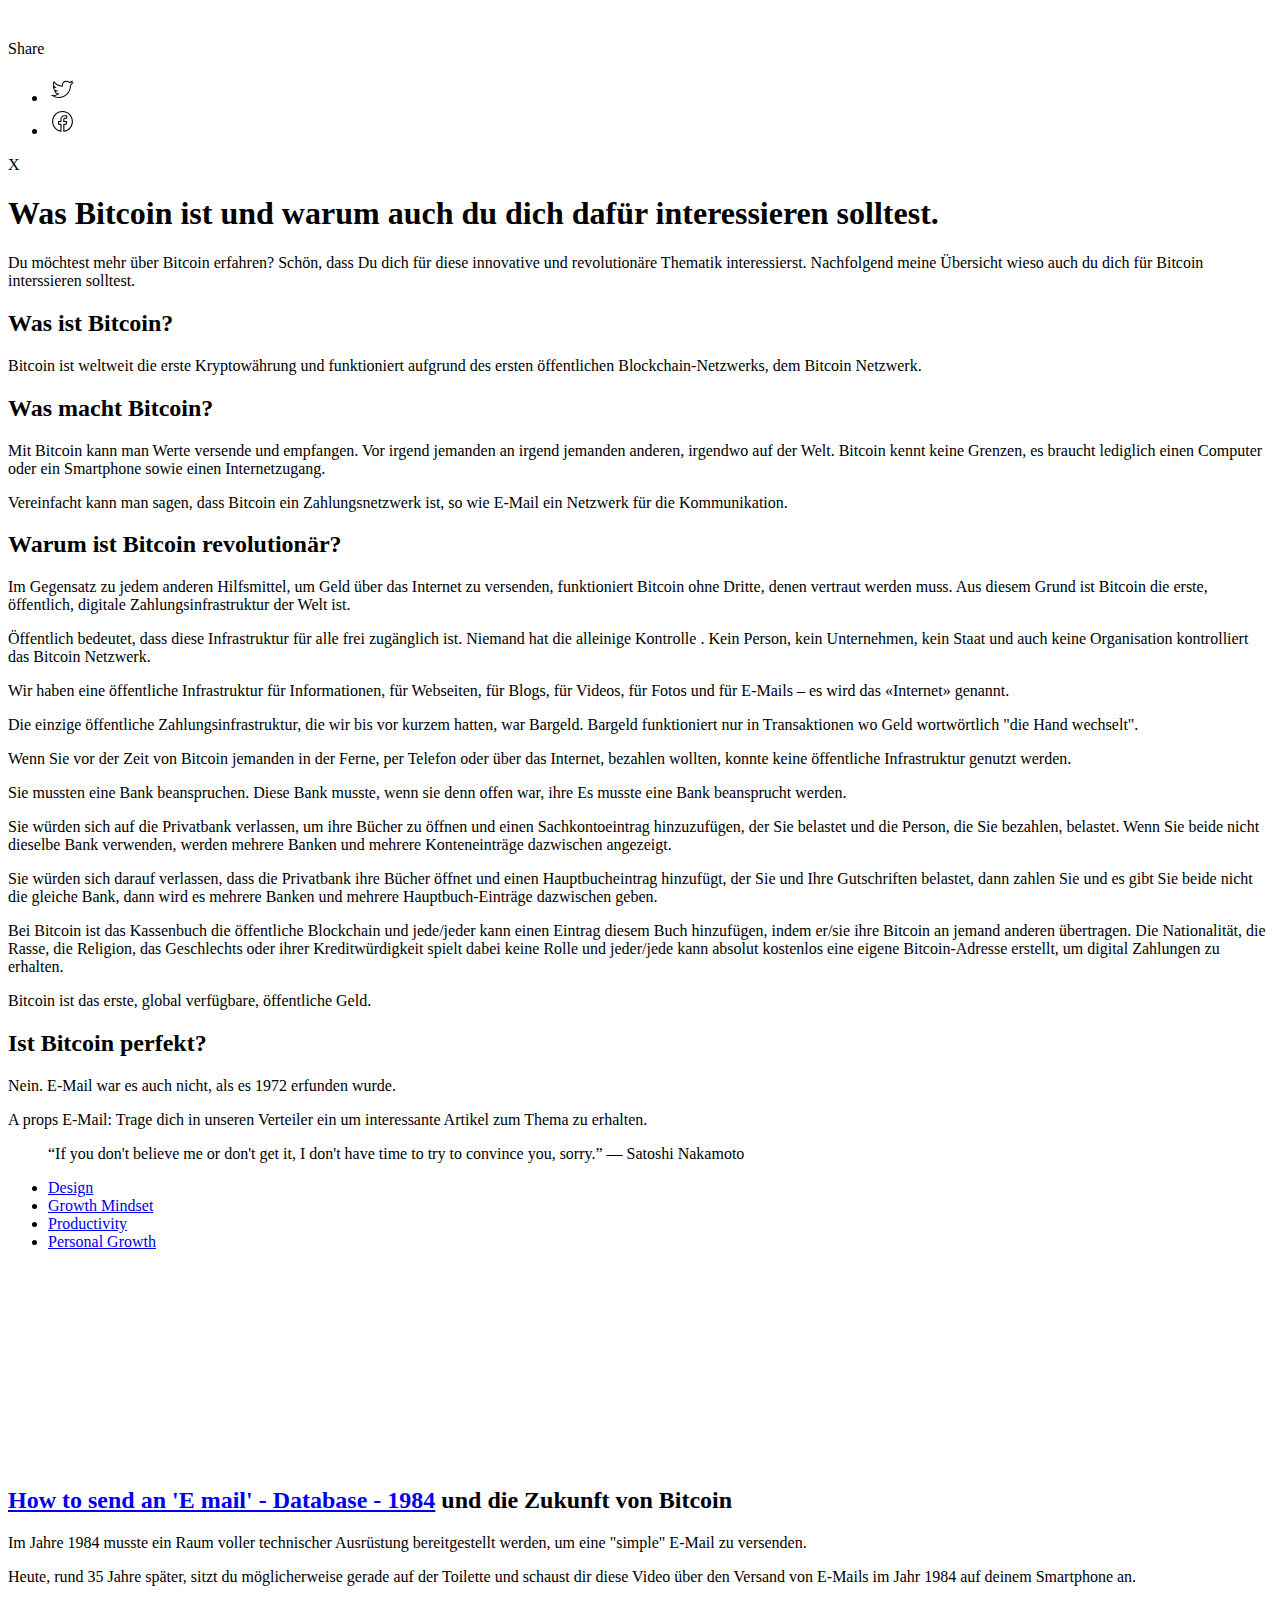
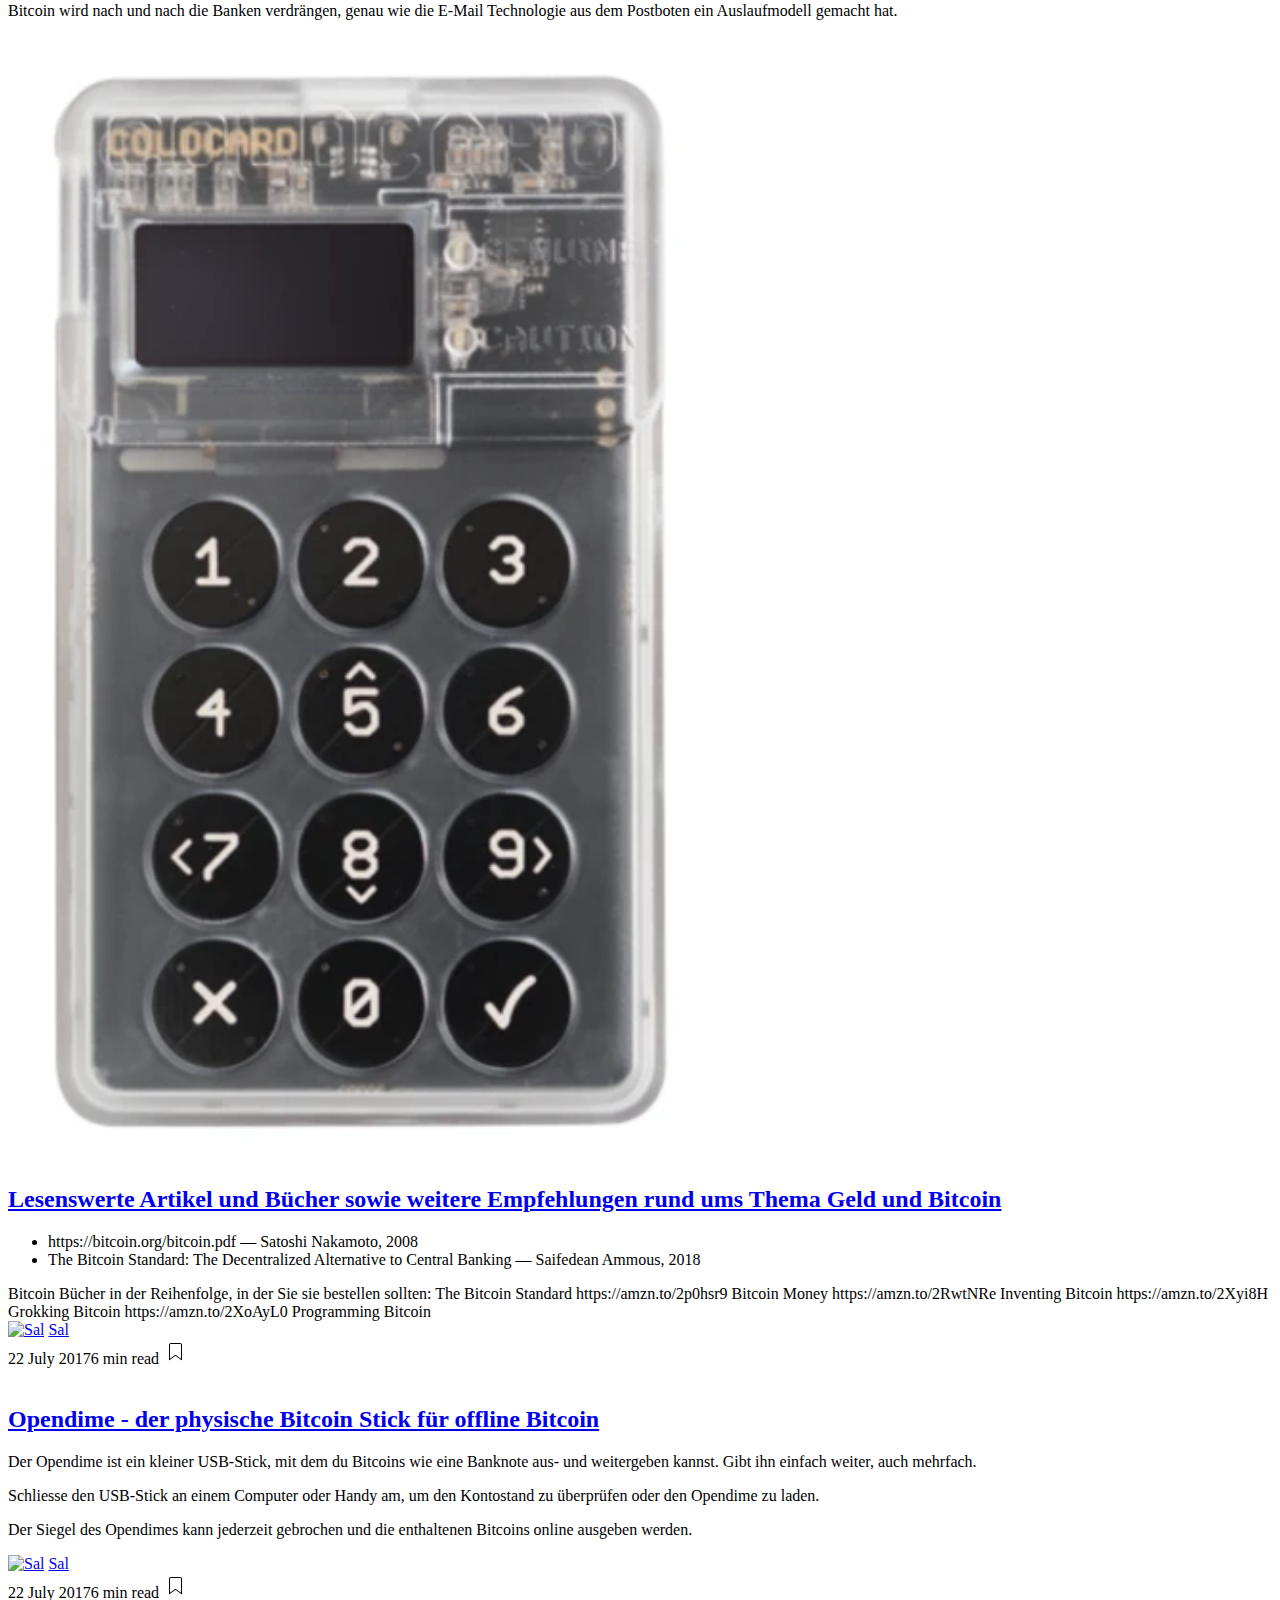
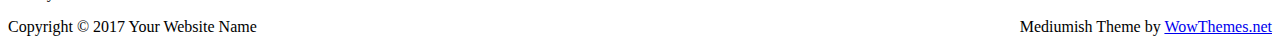
==== index.html @ 17460985 "Update index.html" ====
<!DOCTYPE html>
<html lang="en">
<head>
<meta charset="utf-8">
<meta name="viewport" content="width=device-width, initial-scale=1, shrink-to-fit=no">
<meta name="description" content="">
<meta name="author" content="">
<link rel="icon" href="assets/img/favicon.ico">
<title>Einfach Bitcoin</title>
<!-- Bootstrap core CSS -->
<link href="assets/css/bootstrap.min.css" rel="stylesheet">
<!-- Fonts -->
<link href="https://maxcdn.bootstrapcdn.com/font-awesome/4.7.0/css/font-awesome.min.css" rel="stylesheet">
<link href="https://fonts.googleapis.com/css?family=Righteous%7CMerriweather:300,300i,400,400i,700,700i" rel="stylesheet">

<!-- Custom styles for this template -->
<link href="assets/css/mediumish.css" rel="stylesheet">
</head>
<body style="padding-top: 1rem !important;">


<!-- Begin Article
================================================== -->
<div class="container">
	<div class="row">

		<!-- Begin Fixed Left Share -->
		<div class="col-md-2 col-xs-12">
			<div class="share">
				<p>
					Share
				</p>
				<ul>
					<li>
					<a target="_blank" href="https://twitter.com/share?text=Was Bitcoin ist und warum auch du dich dafür interessieren solltest.&url=https://www.einfach-bitcoin.com&hashtags=bitcoin,geld,finanziellefreiheit">
					<svg class="svgIcon-use" width="29" height="29" viewbox="0 0 29 29"><path d="M21.967 11.8c.018 5.93-4.607 11.18-11.177 11.18-2.172 0-4.25-.62-6.047-1.76l-.268.422-.038.5.186.013.168.012c.3.02.44.032.6.046 2.06-.026 3.95-.686 5.49-1.86l1.12-.85-1.4-.048c-1.57-.055-2.92-1.08-3.36-2.51l-.48.146-.05.5c.22.03.48.05.75.08.48-.02.87-.07 1.25-.15l2.33-.49-2.32-.49c-1.68-.35-2.91-1.83-2.91-3.55 0-.05 0-.01-.01.03l-.49-.1-.25.44c.63.36 1.35.57 2.07.58l1.7.04L7.4 13c-.978-.662-1.59-1.79-1.618-3.047a4.08 4.08 0 0 1 .524-1.8l-.825.07a12.188 12.188 0 0 0 8.81 4.515l.59.033-.06-.59v-.02c-.05-.43-.06-.63-.06-.87a3.617 3.617 0 0 1 6.27-2.45l.2.21.28-.06c1.01-.22 1.94-.59 2.73-1.09l-.75-.56c-.1.36-.04.89.12 1.36.23.68.58 1.13 1.17.85l-.21-.45-.42-.27c-.52.8-1.17 1.48-1.92 2L22 11l.016.28c.013.2.014.35 0 .52v.04zm.998.038c.018-.22.017-.417 0-.66l-.498.034.284.41a8.183 8.183 0 0 0 2.2-2.267l.97-1.48-1.6.755c.17-.08.3-.02.34.03a.914.914 0 0 1-.13-.292c-.1-.297-.13-.64-.1-.766l.36-1.254-1.1.695c-.69.438-1.51.764-2.41.963l.48.15a4.574 4.574 0 0 0-3.38-1.484 4.616 4.616 0 0 0-4.61 4.613c0 .29.02.51.08.984l.01.02.5-.06.03-.5c-3.17-.18-6.1-1.7-8.08-4.15l-.48-.56-.36.64c-.39.69-.62 1.48-.65 2.28.04 1.61.81 3.04 2.06 3.88l.3-.92c-.55-.02-1.11-.17-1.6-.45l-.59-.34-.14.67c-.02.08-.02.16 0 .24-.01 2.12 1.55 4.01 3.69 4.46l.1-.49-.1-.49c-.33.07-.67.12-1.03.14-.18-.02-.43-.05-.64-.07l-.76-.09.23.73c.57 1.84 2.29 3.14 4.28 3.21l-.28-.89a8.252 8.252 0 0 1-4.85 1.66c-.12-.01-.26-.02-.56-.05l-.17-.01-.18-.01L2.53 21l1.694 1.07a12.233 12.233 0 0 0 6.58 1.917c7.156 0 12.2-5.73 12.18-12.18l-.002.04z"></path></svg>
					</a>
					</li>
					<li>
					<a target="_blank" href="https://www.facebook.com/sharer/sharer.php?u=http%3A//www.wowthemes.net">
					<svg class="svgIcon-use" width="29" height="29" viewbox="0 0 29 29"><path d="M16.39 23.61v-5.808h1.846a.55.55 0 0 0 .546-.48l.36-2.797a.551.551 0 0 0-.547-.62H16.39V12.67c0-.67.12-.813.828-.813h1.474a.55.55 0 0 0 .55-.55V8.803a.55.55 0 0 0-.477-.545c-.436-.06-1.36-.116-2.22-.116-2.5 0-4.13 1.62-4.13 4.248v1.513H10.56a.551.551 0 0 0-.55.55v2.797c0 .304.248.55.55.55h1.855v5.76c-4.172-.96-7.215-4.7-7.215-9.1 0-5.17 4.17-9.36 9.31-9.36 5.14 0 9.31 4.19 9.31 9.36 0 4.48-3.155 8.27-7.43 9.15M14.51 4C8.76 4 4.1 8.684 4.1 14.46c0 5.162 3.75 9.523 8.778 10.32a.55.55 0 0 0 .637-.543v-6.985a.551.551 0 0 0-.55-.55H11.11v-1.697h1.855a.55.55 0 0 0 .55-.55v-2.063c0-2.02 1.136-3.148 3.03-3.148.567 0 1.156.027 1.597.06v1.453h-.924c-1.363 0-1.93.675-1.93 1.912v1.78c0 .3.247.55.55.55h2.132l-.218 1.69H15.84c-.305 0-.55.24-.55.55v7.02c0 .33.293.59.623.54 5.135-.7 9.007-5.11 9.007-10.36C24.92 8.68 20.26 4 14.51 4"></path></svg>
					</a>
					</li>
				</ul>
				<!--div class="sep">
				</div-->
				X

			</div>
		</div>
		<!-- End Fixed Left Share -->

		<!-- Begin Post -->
		<div class="col-md-8 col-md-offset-2 col-xs-12">
			<div class="mainheading">


				<h1 class="posttitle">Was Bitcoin ist und warum auch du dich dafür interessieren solltest.</h1>

			</div>

			<!-- Begin Featured Image -->
			<!--img class="featured-image img-fluid" src="./assets/img/btc-satoshi.png" alt=""-->
			<!-- End Featured Image -->

			<!-- Begin Post Content -->
			<div class="article-post">
				<p>
					Du möchtest mehr über Bitcoin erfahren?
Schön, dass Du dich für diese innovative und revolutionäre Thematik interessierst.

Nachfolgend meine Übersicht wieso auch du dich für Bitcoin interssieren solltest.

				</p>
<h2>Was ist Bitcoin?</h2>
<p>
Bitcoin ist weltweit die erste Kryptowährung und funktioniert aufgrund des ersten
öffentlichen Blockchain-Netzwerks, dem Bitcoin Netzwerk.
</p>


<!--p>
<div class="warnbar container text-left">
	<img src="assets/img/x.png" alt=""> &nbsp; Never miss a <b>story</b> from us, get weekly updates in your inbox. <a href="#" class="btn blk">Get Updates</a>
</div>

</p-->


<h2>Was macht Bitcoin?</h2>
				<p>

					Mit Bitcoin kann man Werte versende und empfangen. Vor irgend jemanden an irgend jemanden anderen, irgendwo auf der Welt.
Bitcoin kennt keine Grenzen, es braucht lediglich einen Computer oder ein Smartphone sowie einen Internetzugang.
				</p>


<!--
<p>
				Es ist ganz einfach. Mit Bitcoin lässt dich Werte senden und empfangen,
				zu und von jedem oder irgendetwas auf der Welt.
			</p>


		<p>
				Mit Bitcoin können Werte an und von irgendjemand oder irgendetwas
				auf der Welt versendet oder empfangen werden.
			</p>


		<p>
				Mit Bitcoin können Werte an oder von irgendjemandem auf der Welt senden und empfangen werden.
			</p>
-->

		<p>
	<!--Vereinfacht kann man sagen, dass Bitcoin ein Zahlungsnetzwerk ist. so wie E-Mail ein Kommunikationsnetzwerk ist. -->
			Vereinfacht kann man sagen, dass Bitcoin ein Zahlungsnetzwerk ist, so wie E-Mail ein Netzwerk für die Kommunikation. 

			</p>





<h2>Warum ist Bitcoin revolutionär?</h2>



<p>
Im Gegensatz zu jedem anderen Hilfsmittel, um Geld über das Internet zu versenden, 
	funktioniert Bitcoin ohne Dritte, denen vertraut werden muss. 
	Aus diesem Grund ist Bitcoin die erste, öffentlich, digitale Zahlungsinfrastruktur der Welt ist.
</p>


<p>
<!--
Das Fehlende der dritte Instanz dazwischen bedeutet, dass Bitcoin
die erste, öffentlich, digitale Zahlungsinfrastruktur der Welt ist.
-->
	
</p>


<p>
<!--
Und mit öffentlich ist lediglich gemeint, dass diese Infrastruktur
für alle zugänglich ist und nicht im Besitz eines einzigen
Unternehmens, eines Staates ist und auch nicht einer einzelnen Organisation, wie andere Bank, gehört.
</p>
--> 
	
Öffentlich bedeutet, dass diese Infrastruktur für alle frei zugänglich ist.
<!--Es gibt kein Unternehmen, keinen Staat und auch keine Organisation, die die alleinige Kontrolle über das Bitcoin Netzwerk hat.-->
Niemand hat die alleinige Kontrolle <!-- über das Bitcoin Netzwerk -->. Kein Person, kein Unternehmen, kein Staat und auch keine Organisation kontrolliert das Bitcoin Netzwerk. 


<!--p>
Wir haben eine öffentliche Infrastruktur für Informationen, sprich für
Webseiten, für Blogs, für Videos und für E-Mails – es wird das «Internet» genannt.
</p-->
	<p>
Wir haben eine öffentliche Infrastruktur für Informationen, für
Webseiten, für Blogs, für Videos, für Fotos und für E-Mails – es wird das «Internet» genannt.
				</p>

<p>
Die einzige öffentliche Zahlungsinfrastruktur, die wir bis vor kurzem hatten, war Bargeld. 
	Bargeld funktioniert nur in Transaktionen wo Geld wortwörtlich "die Hand wechselt".

</p>


<p>


Wenn Sie vor der Zeit von Bitcoin jemanden in der Ferne, per Telefon
oder über das Internet, bezahlen wollten, konnte keine öffentliche
Infrastruktur genutzt werden.
</p>


<p>
Sie mussten eine Bank beanspruchen. Diese Bank musste, wenn sie denn offen war, ihre
Es musste eine Bank beansprucht werden.

</p>

Sie würden sich auf die Privatbank verlassen, um ihre Bücher zu öffnen und einen Sachkontoeintrag hinzuzufügen,
 der Sie belastet und die Person, die Sie bezahlen, belastet. Wenn Sie beide nicht dieselbe Bank verwenden,
  werden mehrere Banken und mehrere Konteneinträge dazwischen angezeigt.


<p>

	Sie würden sich darauf verlassen, dass die Privatbank ihre Bücher öffnet und einen Hauptbucheintrag hinzufügt,
	der Sie und Ihre Gutschriften belastet, dann zahlen Sie und es gibt Sie beide nicht die gleiche Bank, dann wird
	 es mehrere Banken und mehrere Hauptbuch-Einträge dazwischen geben.
</p>



<p>
Bei Bitcoin ist das Kassenbuch die öffentliche Blockchain und jede/jeder kann einen Eintrag
diesem Buch hinzufügen, indem er/sie ihre Bitcoin an jemand anderen übertragen.
Die Nationalität, die Rasse, die Religion, das Geschlechts oder ihrer Kreditwürdigkeit spielt dabei keine Rolle und
jeder/jede kann absolut kostenlos eine eigene Bitcoin-Adresse erstellt, um  digital Zahlungen zu erhalten.
</p>
<p>
Bitcoin ist das erste, global verfügbare, öffentliche Geld.

</p>



<h2 class=" posttitle">Ist Bitcoin perfekt?</h2>
<p>
	Nein. E-Mail war es auch nicht, als es 1972 erfunden wurde.
</p>
				
				
				<p> A props E-Mail: Trage dich in unseren Verteiler ein um interessante Artikel zum Thema zu erhalten.</p>
				
				
 

				<!--div class="noticebar container text-left">
					<img src="assets/img/x.png" alt=""> &nbsp; Never miss a <b>story</b> from us, get weekly updates in your inbox. <a href="#" class="btn subscribe">Get Updates</a>
				</div-->

				<!--
				<p>
					 Termsheet business model canvas user experience churn rate low hanging fruit backing iteration buyer seed money. Virality release launch party channels validation learning curve paradigm shift hypotheses conversion. Stealth leverage freemium venture startup business-to-business accelerator market.
				</p>
-->
				<blockquote>
		“If you don't believe me or don't get it, I don't have time to try to convince you, sorry.” — Satoshi Nakamoto
				</blockquote>
				
				
				<!--
			<p>So nicht bei uns! 😎 In unserem E-Mail-Kurs, der in Kürze starten wird, erhällst du eine A-Z Anleitung, 
				sowie Anworten auf deine Fragen, bekommst du in unserem Online-Kurs, der in Kürze starten wird.
				</p>
			Trage dich in unseren Verteiler ein um weitere Informationen zu erhalten. Wir freuen uns auf den Austausch! 
			</p>
			-->
				
<div class="noticebar container text-left">
<!--img src="assets/img/x.png" alt=""> &nbsp;--> 
	
	
	<!--
	Ich interessiere mich für den <b>Bitcoin-Grundlagen E-Mail-Kurs</b> und möchte diesen nicht verpassen. <a href="#" class="btn subscribe">Updates erhalten</a>

			<script src="https://f.convertkit.com/ckjs/ck.5.js"></script>
      <form action="https://app.convertkit.com/forms/1197755/subscriptions" style="background-color: rgb(249, 250, 251); border-radius: 4px;" class="seva-form formkit-form" method="post" data-sv-form="1197755" data-uid="fe87ce3820" data-format="inline" data-version="5" data-options="{&quot;settings&quot;:{&quot;after_subscribe&quot;:{&quot;action&quot;:&quot;message&quot;,&quot;success_message&quot;:&quot;Success! Now check your email to confirm your subscription.&quot;,&quot;redirect_url&quot;:&quot;&quot;},&quot;analytics&quot;:{&quot;google&quot;:null,&quot;facebook&quot;:null,&quot;segment&quot;:null,&quot;pinterest&quot;:null},&quot;modal&quot;:{&quot;trigger&quot;:&quot;timer&quot;,&quot;scroll_percentage&quot;:null,&quot;timer&quot;:5,&quot;devices&quot;:&quot;all&quot;,&quot;show_once_every&quot;:15},&quot;powered_by&quot;:{&quot;show&quot;:true,&quot;url&quot;:&quot;https://convertkit.com?utm_source=dynamic&amp;utm_medium=referral&amp;utm_campaign=poweredby&amp;utm_content=form&quot;},&quot;recaptcha&quot;:{&quot;enabled&quot;:false},&quot;return_visitor&quot;:{&quot;action&quot;:&quot;show&quot;,&quot;custom_content&quot;:&quot;&quot;},&quot;slide_in&quot;:{&quot;display_in&quot;:&quot;bottom_right&quot;,&quot;trigger&quot;:&quot;timer&quot;,&quot;scroll_percentage&quot;:null,&quot;timer&quot;:5,&quot;devices&quot;:&quot;all&quot;,&quot;show_once_every&quot;:15},&quot;sticky_bar&quot;:{&quot;display_in&quot;:&quot;top&quot;,&quot;trigger&quot;:&quot;timer&quot;,&quot;scroll_percentage&quot;:null,&quot;timer&quot;:5,&quot;devices&quot;:&quot;all&quot;,&quot;show_once_every&quot;:15}},&quot;version&quot;:&quot;5&quot;}" min-width="400 500 600 700 800"><div style="opacity: 0.2;" class="formkit-background"></div><div data-style="minimal"><div class="formkit-header" style="color: rgb(77, 77, 77); font-size: 27px; font-weight: 700;" data-element="header"><h1><strong>Melde dich für unseren Newsletter an</strong></h1></div><div class="formkit-subheader" style="color: rgb(104, 104, 104); font-size: 18px;" data-element="subheader"><p>Jetzt kostenlos anmelden und profitieren! </p></div><ul class="formkit-alert formkit-alert-error" data-element="errors" data-group="alert"></ul><div data-element="fields" data-stacked="false" class="seva-fields formkit-fields"><div class="formkit-field"><input class="formkit-input" name="email_address" style="color: rgb(0, 0, 0); border-color: rgb(227, 227, 227); border-radius: 4px; font-weight: 400;" placeholder="beispiel@gmail.com" required="" type="email"></div><button data-element="submit" class="formkit-submit formkit-submit" style="color: rgb(255, 255, 255); background-color: rgb(22, 119, 190); border-radius: 4px; font-weight: 400;"><div class="formkit-spinner"><div></div><div></div><div></div></div><span>Anmelden</span></button></div><div class="formkit-guarantee" style="color: rgb(77, 77, 77); font-size: 13px; font-weight: 400;" data-element="guarantee"><p><strong>Unser Versprechen: </strong></p><p>Wir geben deine E-Mail Adresse nicht weiter. <br>Wir werden dich nicht vollspamen. <br>Du kannst dich jederzeit wieder abmelden.</p></div><a href="https://convertkit.com?utm_source=dynamic&amp;utm_medium=referral&amp;utm_campaign=poweredby&amp;utm_content=form" class="formkit-powered-by" data-element="powered-by" target="_blank" rel="noopener noreferrer">Powered By ConvertKit</a></div><style>.formkit-form[data-uid="fe87ce3820"] *{box-sizing:border-box;}.formkit-form[data-uid="fe87ce3820"]{-webkit-font-smoothing:antialiased;-moz-osx-font-smoothing:grayscale;}.formkit-form[data-uid="fe87ce3820"] legend{border:none;font-size:inherit;margin-bottom:10px;padding:0;position:relative;display:table;}.formkit-form[data-uid="fe87ce3820"] fieldset{border:0;padding:0.01em 0 0 0;margin:0;min-width:0;}.formkit-form[data-uid="fe87ce3820"] body:not(:-moz-handler-blocked) fieldset{display:table-cell;}.formkit-form[data-uid="fe87ce3820"] h1,.formkit-form[data-uid="fe87ce3820"] h2,.formkit-form[data-uid="fe87ce3820"] h3,.formkit-form[data-uid="fe87ce3820"] h4,.formkit-form[data-uid="fe87ce3820"] h5,.formkit-form[data-uid="fe87ce3820"] h6{color:inherit;font-size:inherit;font-weight:inherit;}.formkit-form[data-uid="fe87ce3820"] p{color:inherit;font-size:inherit;font-weight:inherit;}.formkit-form[data-uid="fe87ce3820"] ol:not([template-default]),.formkit-form[data-uid="fe87ce3820"] ul:not([template-default]),.formkit-form[data-uid="fe87ce3820"] blockquote:not([template-default]){text-align:left;}.formkit-form[data-uid="fe87ce3820"] p:not([template-default]),.formkit-form[data-uid="fe87ce3820"] hr:not([template-default]),.formkit-form[data-uid="fe87ce3820"] blockquote:not([template-default]),.formkit-form[data-uid="fe87ce3820"] ol:not([template-default]),.formkit-form[data-uid="fe87ce3820"] ul:not([template-default]){color:inherit;font-style:initial;}.formkit-form[data-uid="fe87ce3820"][data-format="modal"]{display:none;}.formkit-form[data-uid="fe87ce3820"][data-format="slide in"]{display:none;}.formkit-form[data-uid="fe87ce3820"] .formkit-input,.formkit-form[data-uid="fe87ce3820"] .formkit-select,.formkit-form[data-uid="fe87ce3820"] .formkit-checkboxes{width:100%;}.formkit-form[data-uid="fe87ce3820"] .formkit-button,.formkit-form[data-uid="fe87ce3820"] .formkit-submit{border:0;border-radius:5px;color:#ffffff;cursor:pointer;display:inline-block;text-align:center;font-size:15px;font-weight:500;cursor:pointer;margin-bottom:15px;overflow:hidden;padding:0;position:relative;vertical-align:middle;}.formkit-form[data-uid="fe87ce3820"] .formkit-button:hover,.formkit-form[data-uid="fe87ce3820"] .formkit-submit:hover,.formkit-form[data-uid="fe87ce3820"] .formkit-button:focus,.formkit-form[data-uid="fe87ce3820"] .formkit-submit:focus{outline:none;}.formkit-form[data-uid="fe87ce3820"] .formkit-button:hover > span,.formkit-form[data-uid="fe87ce3820"] .formkit-submit:hover > span,.formkit-form[data-uid="fe87ce3820"] .formkit-button:focus > span,.formkit-form[data-uid="fe87ce3820"] .formkit-submit:focus > span{background-color:rgba(0,0,0,0.1);}.formkit-form[data-uid="fe87ce3820"] .formkit-button > span,.formkit-form[data-uid="fe87ce3820"] .formkit-submit > span{display:block;-webkit-transition:all 300ms ease-in-out;transition:all 300ms ease-in-out;padding:12px 24px;}.formkit-form[data-uid="fe87ce3820"] .formkit-input{background:#ffffff;font-size:15px;padding:12px;border:1px solid #e3e3e3;-webkit-flex:1 0 auto;-ms-flex:1 0 auto;flex:1 0 auto;line-height:1.4;margin:0;-webkit-transition:border-color ease-out 300ms;transition:border-color ease-out 300ms;}.formkit-form[data-uid="fe87ce3820"] .formkit-input:focus{outline:none;border-color:#1677be;-webkit-transition:border-color ease 300ms;transition:border-color ease 300ms;}.formkit-form[data-uid="fe87ce3820"] .formkit-input::-webkit-input-placeholder{color:inherit;opacity:0.8;}.formkit-form[data-uid="fe87ce3820"] .formkit-input::-moz-placeholder{color:inherit;opacity:0.8;}.formkit-form[data-uid="fe87ce3820"] .formkit-input:-ms-input-placeholder{color:inherit;opacity:0.8;}.formkit-form[data-uid="fe87ce3820"] .formkit-input::placeholder{color:inherit;opacity:0.8;}.formkit-form[data-uid="fe87ce3820"] [data-group="dropdown"]{position:relative;display:inline-block;width:100%;}.formkit-form[data-uid="fe87ce3820"] [data-group="dropdown"]::before{content:"";top:calc(50% - 2.5px);right:10px;position:absolute;pointer-events:none;border-color:#4f4f4f transparent transparent transparent;border-style:solid;border-width:6px 6px 0 6px;height:0;width:0;z-index:999;}.formkit-form[data-uid="fe87ce3820"] [data-group="dropdown"] select{height:auto;width:100%;cursor:pointer;color:#333333;line-height:1.4;margin-bottom:0;padding:0 6px;-webkit-appearance:none;-moz-appearance:none;appearance:none;font-size:15px;padding:12px;padding-right:25px;border:1px solid #e3e3e3;background:#ffffff;}.formkit-form[data-uid="fe87ce3820"] [data-group="dropdown"] select:focus{outline:none;}.formkit-form[data-uid="fe87ce3820"] [data-group="checkboxes"]{text-align:left;margin:0;}.formkit-form[data-uid="fe87ce3820"] [data-group="checkboxes"] [data-group="checkbox"]{margin-bottom:10px;}.formkit-form[data-uid="fe87ce3820"] [data-group="checkboxes"] [data-group="checkbox"] *{cursor:pointer;}.formkit-form[data-uid="fe87ce3820"] [data-group="checkboxes"] [data-group="checkbox"]:last-of-type{margin-bottom:0;}.formkit-form[data-uid="fe87ce3820"] [data-group="checkboxes"] [data-group="checkbox"] input[type="checkbox"]{display:none;}.formkit-form[data-uid="fe87ce3820"] [data-group="checkboxes"] [data-group="checkbox"] input[type="checkbox"] + label::after{content:none;}.formkit-form[data-uid="fe87ce3820"] [data-group="checkboxes"] [data-group="checkbox"] input[type="checkbox"]:checked + label::after{border-color:#ffffff;content:"";}.formkit-form[data-uid="fe87ce3820"] [data-group="checkboxes"] [data-group="checkbox"] input[type="checkbox"]:checked + label::before{background:#10bf7a;border-color:#10bf7a;}.formkit-form[data-uid="fe87ce3820"] [data-group="checkboxes"] [data-group="checkbox"] label{position:relative;display:inline-block;padding-left:28px;}.formkit-form[data-uid="fe87ce3820"] [data-group="checkboxes"] [data-group="checkbox"] label::before,.formkit-form[data-uid="fe87ce3820"] [data-group="checkboxes"] [data-group="checkbox"] label::after{position:absolute;content:"";display:inline-block;}.formkit-form[data-uid="fe87ce3820"] [data-group="checkboxes"] [data-group="checkbox"] label::before{height:16px;width:16px;border:1px solid #e3e3e3;background:#ffffff;left:0px;top:3px;}.formkit-form[data-uid="fe87ce3820"] [data-group="checkboxes"] [data-group="checkbox"] label::after{height:4px;width:8px;border-left:2px solid #4d4d4d;border-bottom:2px solid #4d4d4d;-webkit-transform:rotate(-45deg);-ms-transform:rotate(-45deg);transform:rotate(-45deg);left:4px;top:8px;}.formkit-form[data-uid="fe87ce3820"] .formkit-alert{background:#f9fafb;border:1px solid #e3e3e3;border-radius:5px;-webkit-flex:1 0 auto;-ms-flex:1 0 auto;flex:1 0 auto;list-style:none;margin:25px auto;padding:12px;text-align:center;width:100%;}.formkit-form[data-uid="fe87ce3820"] .formkit-alert:empty{display:none;}.formkit-form[data-uid="fe87ce3820"] .formkit-alert-success{background:#d3fbeb;border-color:#10bf7a;color:#0c905c;}.formkit-form[data-uid="fe87ce3820"] .formkit-alert-error{background:#fde8e2;border-color:#f2643b;color:#ea4110;}.formkit-form[data-uid="fe87ce3820"] .formkit-spinner{display:-webkit-box;display:-webkit-flex;display:-ms-flexbox;display:flex;height:0px;width:0px;margin:0 auto;position:absolute;top:0;left:0;right:0;width:0px;overflow:hidden;text-align:center;-webkit-transition:all 300ms ease-in-out;transition:all 300ms ease-in-out;}.formkit-form[data-uid="fe87ce3820"] .formkit-spinner > div{margin:auto;width:12px;height:12px;background-color:#fff;opacity:0.3;border-radius:100%;display:inline-block;-webkit-animation:formkit-bouncedelay-formkit-form-data-uid-fe87ce3820- 1.4s infinite ease-in-out both;animation:formkit-bouncedelay-formkit-form-data-uid-fe87ce3820- 1.4s infinite ease-in-out both;}.formkit-form[data-uid="fe87ce3820"] .formkit-spinner > div:nth-child(1){-webkit-animation-delay:-0.32s;animation-delay:-0.32s;}.formkit-form[data-uid="fe87ce3820"] .formkit-spinner > div:nth-child(2){-webkit-animation-delay:-0.16s;animation-delay:-0.16s;}.formkit-form[data-uid="fe87ce3820"] .formkit-submit[data-active] .formkit-spinner{opacity:1;height:100%;width:50px;}.formkit-form[data-uid="fe87ce3820"] .formkit-submit[data-active] .formkit-spinner ~ span{opacity:0;}.formkit-form[data-uid="fe87ce3820"] .formkit-powered-by[data-active="false"]{opacity:0.35;}@-webkit-keyframes formkit-bouncedelay-formkit-form-data-uid-fe87ce3820-{0%,80%,100%{-webkit-transform:scale(0);-ms-transform:scale(0);transform:scale(0);}40%{-webkit-transform:scale(1);-ms-transform:scale(1);transform:scale(1);}}@keyframes formkit-bouncedelay-formkit-form-data-uid-fe87ce3820-{0%,80%,100%{-webkit-transform:scale(0);-ms-transform:scale(0);transform:scale(0);}40%{-webkit-transform:scale(1);-ms-transform:scale(1);transform:scale(1);}}.formkit-form[data-uid="fe87ce3820"] blockquote{padding:10px 20px;margin:0 0 20px;border-left:5px solid #e1e1e1;} .formkit-form[data-uid="fe87ce3820"]{border:1px solid #e3e3e3;max-width:700px;position:relative;overflow:hidden;}.formkit-form[data-uid="fe87ce3820"] .formkit-background{width:100%;height:100%;position:absolute;top:0;left:0;background-size:cover;background-position:center;opacity:0.3;z-index:1;}.formkit-form[data-uid="fe87ce3820"] [data-style="minimal"]{padding:20px;width:100%;z-index:2;position:relative;}.formkit-form[data-uid="fe87ce3820"] .formkit-header{margin:0 0 27px 0;text-align:center;}.formkit-form[data-uid="fe87ce3820"] .formkit-subheader{margin:18px 0;text-align:center;}.formkit-form[data-uid="fe87ce3820"] .formkit-guarantee{font-size:13px;margin:10px 0 15px 0;text-align:center;}.formkit-form[data-uid="fe87ce3820"] .formkit-guarantee > p{margin:0;}.formkit-form[data-uid="fe87ce3820"] .formkit-powered-by{color:#7d7d7d;display:block;font-size:12px;margin:10px 0 0 0;text-align:center;}.formkit-form[data-uid="fe87ce3820"] .formkit-fields{display:-webkit-box;display:-webkit-flex;display:-ms-flexbox;display:flex;-webkit-flex-wrap:wrap;-ms-flex-wrap:wrap;flex-wrap:wrap;margin:25px auto 0 auto;}.formkit-form[data-uid="fe87ce3820"] .formkit-field{min-width:220px;}.formkit-form[data-uid="fe87ce3820"] .formkit-field,.formkit-form[data-uid="fe87ce3820"] .formkit-submit{margin:0 0 15px 0;-webkit-flex:1 0 100%;-ms-flex:1 0 100%;flex:1 0 100%;}.formkit-form[data-uid="fe87ce3820"][min-width~="600"] [data-style="minimal"]{padding:40px;}.formkit-form[data-uid="fe87ce3820"][min-width~="600"] .formkit-fields[data-stacked="false"]{margin-left:-5px;margin-right:-5px;}.formkit-form[data-uid="fe87ce3820"][min-width~="600"] .formkit-fields[data-stacked="false"] .formkit-field,.formkit-form[data-uid="fe87ce3820"][min-width~="600"] .formkit-fields[data-stacked="false"] .formkit-submit{margin:0 5px 15px 5px;}.formkit-form[data-uid="fe87ce3820"][min-width~="600"] .formkit-fields[data-stacked="false"] .formkit-field{-webkit-flex:100 1 auto;-ms-flex:100 1 auto;flex:100 1 auto;}.formkit-form[data-uid="fe87ce3820"][min-width~="600"] .formkit-fields[data-stacked="false"] .formkit-submit{-webkit-flex:1 1 auto;-ms-flex:1 1 auto;flex:1 1 auto;} </style></form>
	
			</div>
			
			<p>Der Kurs ist in 7 Einheiten aufgeteilt. Im speziellen sind es folgende Themen:<br>
			<ul>	<li>Die Bitcoin-Grundlagen - eine Übersicht</li>
				<li>Was ist ein Bitcoin-Wallet und was für Unterschiede gibt es</li>
				<li>Was sind Bitcoin-Addressen, private und öffentliche Schlüssel</li>
				<li>Wir werden Bitcoin versendet und was Transaktionen sind</li>
				<li>Wie und wo man Bitcoins kaufen und wiederverkaufen kann</li>
				<li>Wir man seine Bitcoins nachhaltig sichern</li>	
				<li>Privatspäre schützen und Betrugsprävention</li>
				<li></li>
			</ul>
			Jede dieser Einheiten wird dir per E-Mail in dein Postfach zugestellt, sodass du dieses in deinem Tempo bearbeiten kanst.
			</p>

				-->
			<!--
				<p>
					Freemium non-disclosure agreement lean startup bootstrapping holy grail ramen MVP iteration accelerator. Strategy market ramen leverage paradigm shift seed round entrepreneur crowdfunding social proof angel investor partner network virality.
				</p>

				<p>
					Freemium non-disclosure agreement lean startup bootstrapping holy grail ramen MVP iteration accelerator. Strategy market ramen leverage paradigm shift seed round entrepreneur crowdfunding social proof angel investor partner network virality.
				</p>
				-->

			</div>
			<!-- End Post Content -->

			<!-- Begin Tags -->
			<div class="after-post-tags">
				<ul class="tags">
					<li><a href="#">Design</a></li>
					<li><a href="#">Growth Mindset</a></li>
					<li><a href="#">Productivity</a></li>
					<li><a href="#">Personal Growth</a></li>
				</ul>
			</div>
			<!-- End Tags -->


		</div>
		<!-- End Post -->

	</div>
</div>
<!-- End Article
================================================== -->

<div class="hideshare"></div>

<!-- Begin Related
================================================== -->
<div class="graybg">
	<div class="container">
		<div class="row listrecent listrelated">

			<!-- begin post -->
			<div class="col-md-4">
				<div class="card">

<iframe width="350" height="196"  src="https://www.youtube-nocookie.com/embed/szdbKz5CyhA?controls=0" frameborder="0" allow="accelerometer; autoplay; encrypted-media; gyroscope; picture-in-picture" allowfullscreen></iframe>

					<div class="card-block">
						<h2 class="card-title"> <a href="post.html">
								How to send an 'E mail' - Database - 1984</a> und die Zukunft von Bitcoin</h2>

									<p>	Im Jahre 1984 musste ein Raum voller technischer Ausrüstung bereitgestellt werden,  um eine "simple" E-Mail zu versenden.
									</p><p>Heute, rund 35 Jahre später, sitzt du  möglicherweise gerade auf der Toilette und schaust
										dir diese Video über den Versand von E-Mails im Jahr 1984 auf deinem Smartphone an.</p>

								<p>Bitcoin wird nach und nach die Banken verdrängen, genau wie die E-Mail Technologie aus dem Postboten ein Auslaufmodell gemacht hat.
								</p>

					</div>
				</div>
			</div>
			<!-- end post -->

			<!-- begin post -->
			<div class="col-md-4">
				<div class="card">
					<a href="post.html">
					<img class="img-fluid img-thumb" src="./assets/img/Screenshot 2020-01-24 at 01.06.45.png" alt="">
					</a>
					<div class="card-block">
						<h2 class="card-title"><a href="post.html">Lesenswerte Artikel und Bücher sowie weitere Empfehlungen rund ums Thema Geld und Bitcoin</a></h2>
						<p>
							<ul>
								<li> https://bitcoin.org/bitcoin.pdf — Satoshi Nakamoto, 2008
									<li> The Bitcoin Standard: The Decentralized Alternative to Central Banking — Saifedean Ammous, 2018
							</ul>
						</p>

						Bitcoin Bücher in der Reihenfolge, in der Sie sie bestellen sollten:


The Bitcoin Standard
https://amzn.to/2p0hsr9

Bitcoin Money
https://amzn.to/2RwtNRe

Inventing Bitcoin
https://amzn.to/2Xyi8H

Grokking Bitcoin
https://amzn.to/2XoAyL0

Programming Bitcoin


						<div class="metafooter">
							<div class="wrapfooter">
								<span class="meta-footer-thumb">
								<a href="author.html"><img class="author-thumb" src="https://www.gravatar.com/avatar/e56154546cf4be74e393c62d1ae9f9d4?s=250&amp;d=mm&amp;r=x" alt="Sal"></a>
								</span>
								<span class="author-meta">
								<span class="post-name"><a href="author.html">Sal</a></span><br/>
								<span class="post-date">22 July 2017</span><span class="dot"></span><span class="post-read">6 min read</span>
								</span>
								<span class="post-read-more"><a href="post.html" title="Read Story"><svg class="svgIcon-use" width="25" height="25" viewbox="0 0 25 25"><path d="M19 6c0-1.1-.9-2-2-2H8c-1.1 0-2 .9-2 2v14.66h.012c.01.103.045.204.12.285a.5.5 0 0 0 .706.03L12.5 16.85l5.662 4.126a.508.508 0 0 0 .708-.03.5.5 0 0 0 .118-.285H19V6zm-6.838 9.97L7 19.636V6c0-.55.45-1 1-1h9c.55 0 1 .45 1 1v13.637l-5.162-3.668a.49.49 0 0 0-.676 0z" fill-rule="evenodd"></path></svg></a></span>
							</div>
						</div>
					</div>
				</div>
			</div>
			<!-- end post -->

			<!-- begin post -->
			<div class="col-md-4">
				<div class="card">
					<a href="post.html">
					<img class="img-fluid img-thumb" src="./assets/img/opendime.png" alt="">
					</a>
					<div class="card-block">
						<h2 class="card-title"><a href="post.html">Opendime - der physische Bitcoin Stick für offline Bitcoin</a></h2>


						<p>

							Der Opendime ist ein kleiner USB-Stick, mit dem du Bitcoins wie eine Banknote
							aus- und weitergeben kannst. Gibt ihn einfach weiter, auch mehrfach.
						</p>
						<p>Schliesse den USB-Stick an einem Computer oder Handy am, um den
							Kontostand zu überprüfen oder den Opendime zu laden.
</p>
<p>
							 Der Siegel des Opendimes kann jederzeit gebrochen und die enthaltenen Bitcoins online ausgeben werden.




						</p>
						<div class="metafooter">
							<div class="wrapfooter">
								<span class="meta-footer-thumb">
								<a href="author.html"><img class="author-thumb" src="https://www.gravatar.com/avatar/e56154546cf4be74e393c62d1ae9f9d4?s=250&amp;d=mm&amp;r=x" alt="Sal"></a>
								</span>
								<span class="author-meta">
								<span class="post-name"><a href="author.html">Sal</a></span><br/>
								<span class="post-date">22 July 2017</span><span class="dot"></span><span class="post-read">6 min read</span>
								</span>
								<span class="post-read-more"><a href="post.html" title="Read Story"><svg class="svgIcon-use" width="25" height="25" viewbox="0 0 25 25"><path d="M19 6c0-1.1-.9-2-2-2H8c-1.1 0-2 .9-2 2v14.66h.012c.01.103.045.204.12.285a.5.5 0 0 0 .706.03L12.5 16.85l5.662 4.126a.508.508 0 0 0 .708-.03.5.5 0 0 0 .118-.285H19V6zm-6.838 9.97L7 19.636V6c0-.55.45-1 1-1h9c.55 0 1 .45 1 1v13.637l-5.162-3.668a.49.49 0 0 0-.676 0z" fill-rule="evenodd"></path></svg></a></span>
							</div>
						</div>
					</div>
				</div>
			</div>
			<!-- end post -->

		</div>
	</div>
</div>
<!-- End Related Posts
================================================== -->

<!-- Begin Twitter Timeline
================================================== -->
<div class="container margtop3rem">
	<!--
<a class="twitter-grid"
	 href="https://twitter.com/TwitterDev/timelines/539487832448843776">WowThemesNet Tweets</a> <script async src="https://platform.twitter.com/widgets.js" charset="utf-8"></script>
 -->
</div>

<!-- End Twitter Timeline
================================================== -->

<!-- Begin AlertBar
================================================== -->
<!--div class="alertbar">
	<div class="container text-center">
		<img src="assets/img/x.png" alt=""> &nbsp; Never miss a <b>story</b> from us, get weekly updates in your inbox. <a href="#" class="btn subscribe">Get Updates</a>
	</div>
</div-->
<!-- End AlertBar
================================================== -->

<!-- Begin Footer
================================================== -->
<div class="container">
	<div class="footer">
		<p class="pull-left">
			 Copyright &copy; 2017 Your Website Name
		</p>
		<p class="pull-right">
			 Mediumish Theme by <a target="_blank" href="https://www.wowthemes.net">WowThemes.net</a>
		</p>
		<div class="clearfix">
		</div>
	</div>
</div>
<!-- End Footer
================================================== -->

<!-- Bootstrap core JavaScript
================================================== -->
<!-- Placed at the end of the document so the pages load faster -->
<script src="assets/js/jquery.min.js"></script>
<script src="https://cdnjs.cloudflare.com/ajax/libs/tether/1.4.0/js/tether.min.js" integrity="sha384-DztdAPBWPRXSA/3eYEEUWrWCy7G5KFbe8fFjk5JAIxUYHKkDx6Qin1DkWx51bBrb" crossorigin="anonymous"></script>
<script src="assets/js/bootstrap.min.js"></script>
<script src="assets/js/ie10-viewport-bug-workaround.js"></script>
<script src="assets/js/mediumish.js"></script>
</body>
</html>
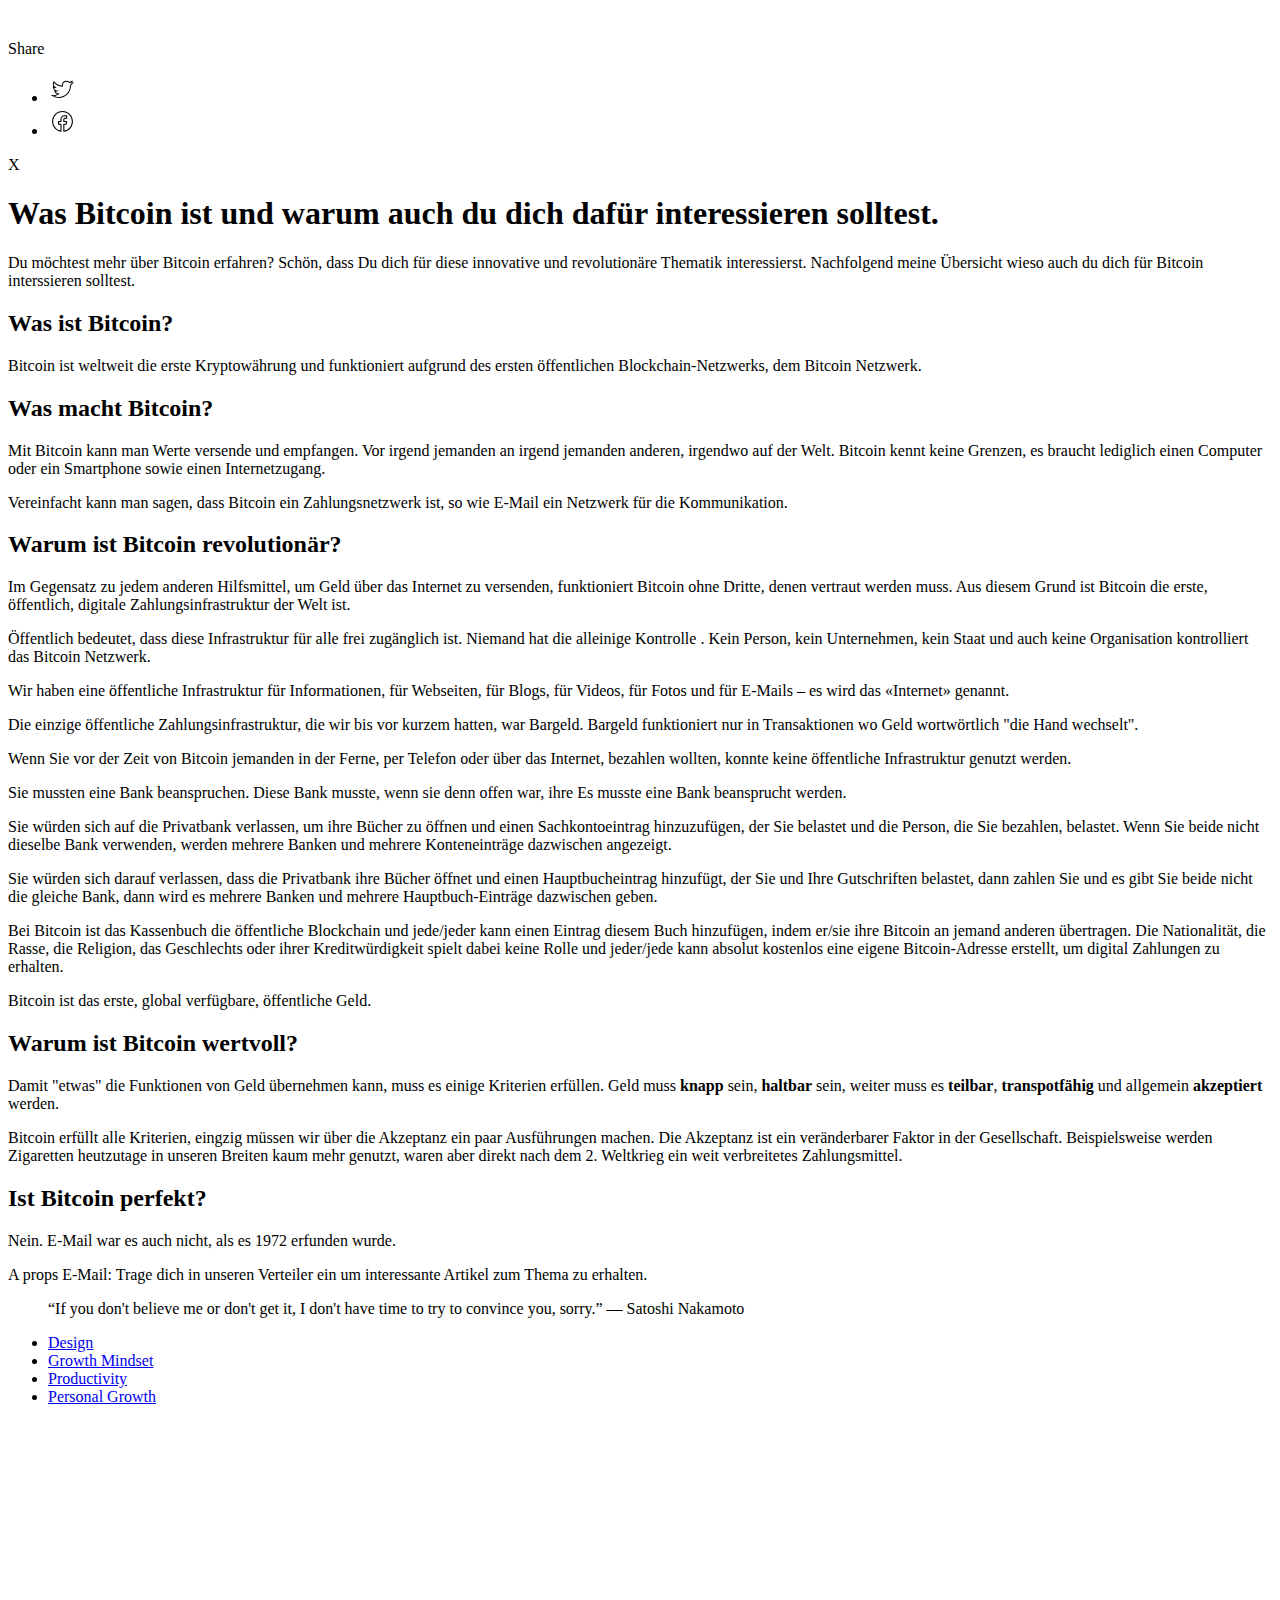
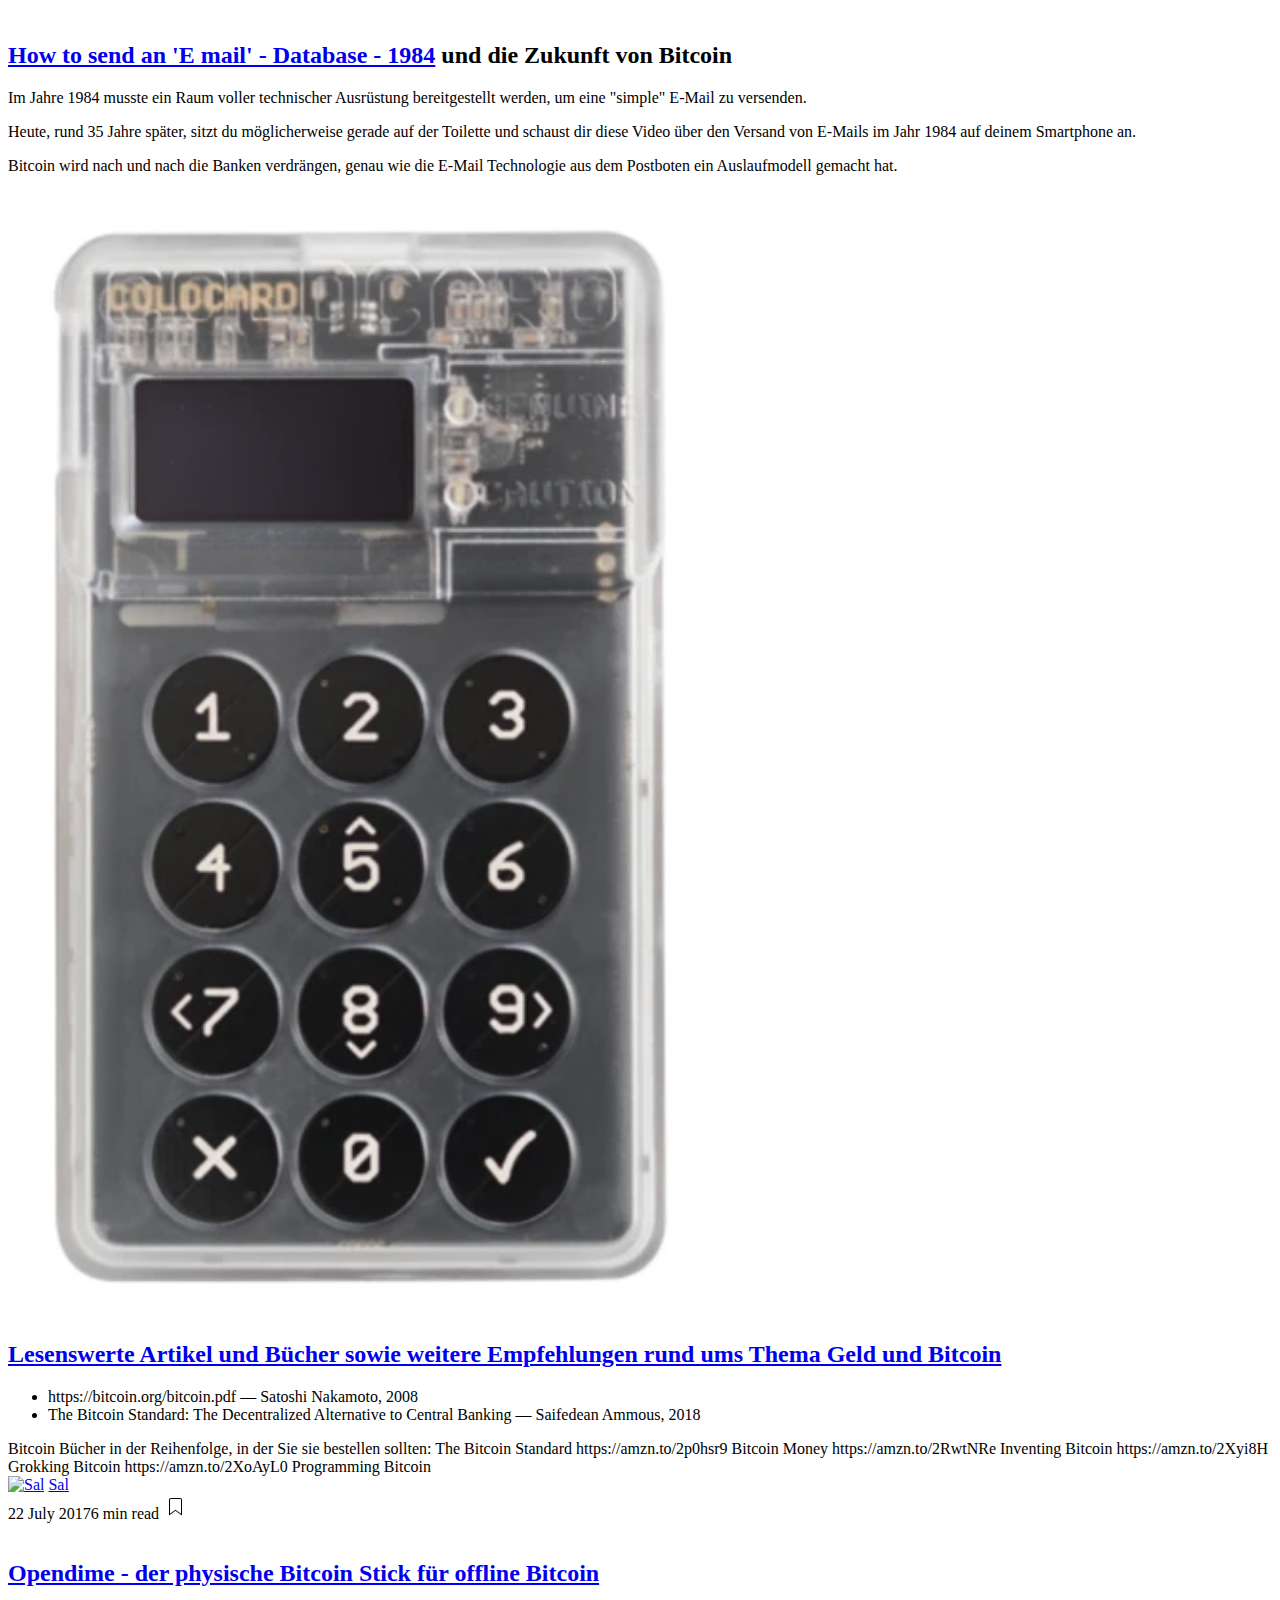
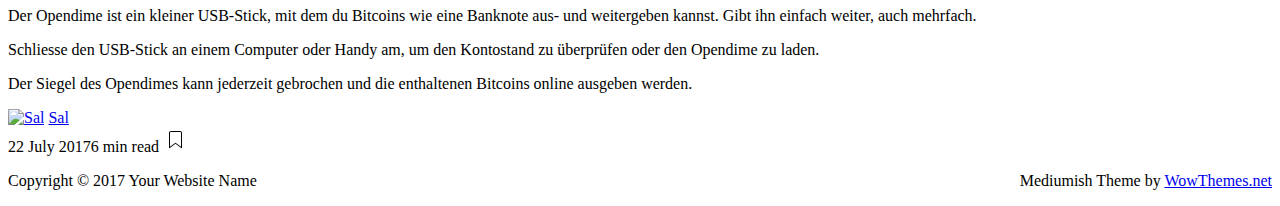
==== commit 773a2267: "Update index.html" ====
--- a/index.html
+++ b/index.html
@@ -212,7 +212,29 @@
 
 </p>
 
-
+<h2 class=" posttitle">Warum ist Bitcoin wertvoll?</h2>
+<p>
+ 
+
+Damit "etwas" die Funktionen von Geld übernehmen kann, muss es einige Kriterien erfüllen.
+	Geld muss <b>knapp</b> sein, <b>haltbar</b> sein, weiter muss es <b>teilbar</b>, <b>transpotfähig</b> und allgemein <b>akzeptiert</b> werden.
+   <!--
+<li><b> Knappheit,</b><li>
+<li><b> Haltbarkeit,</b><li>
+    <li><b>Teilbarkeit,</b><li>
+    <li><b>Transportfähigkeit</b> und <li>
+  <li><b>allgemeine Akzeptanz.</b><li>
+
+	-->
+				</p><p>
+	Bitcoin erfüllt alle Kriterien, eingzig müssen wir über die Akzeptanz ein paar Ausführungen machen. 
+				Die Akzeptanz ist ein veränderbarer Faktor in der Gesellschaft.  
+ 
+	Beispielsweise werden Zigaretten heutzutage in unseren Breiten kaum mehr genutzt, 
+				waren aber direkt nach dem 2. Weltkrieg ein weit verbreitetes Zahlungsmittel.
+	
+			
+</p>
 
 <h2 class=" posttitle">Ist Bitcoin perfekt?</h2>
 <p>
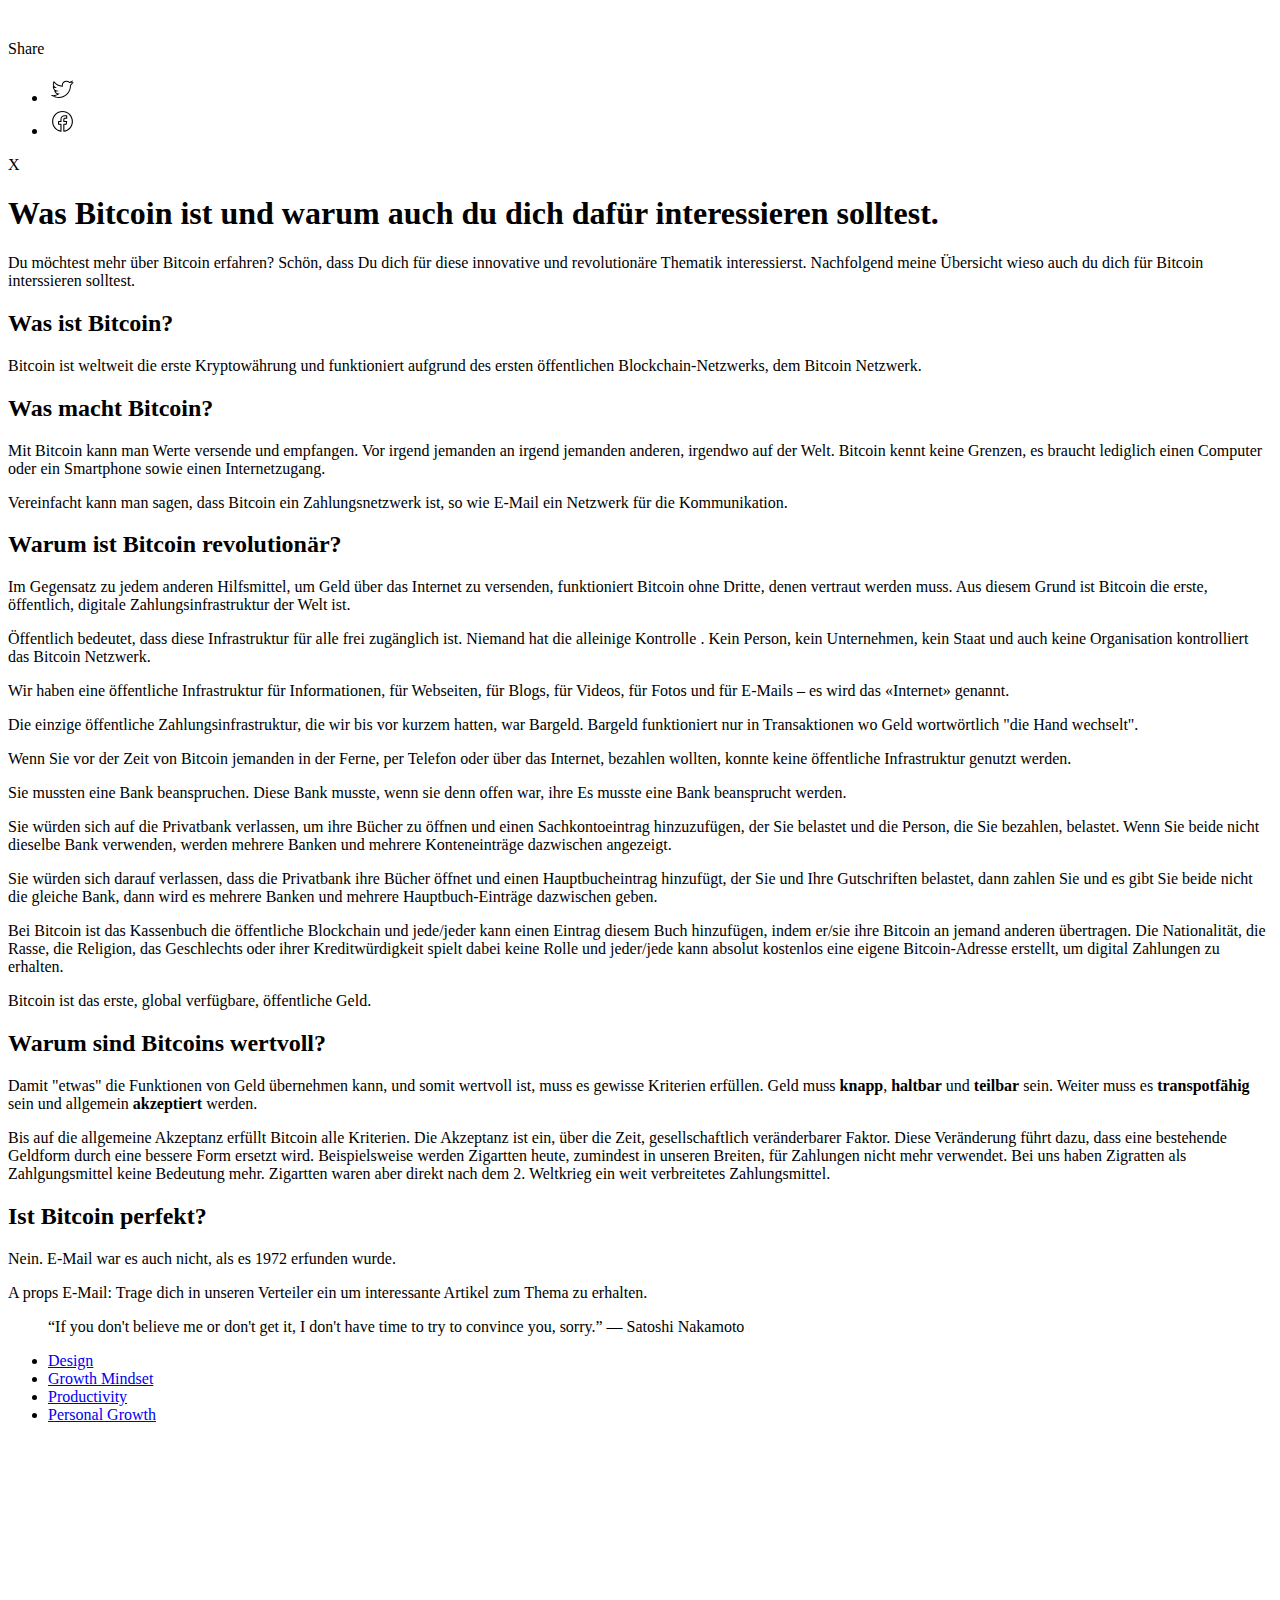
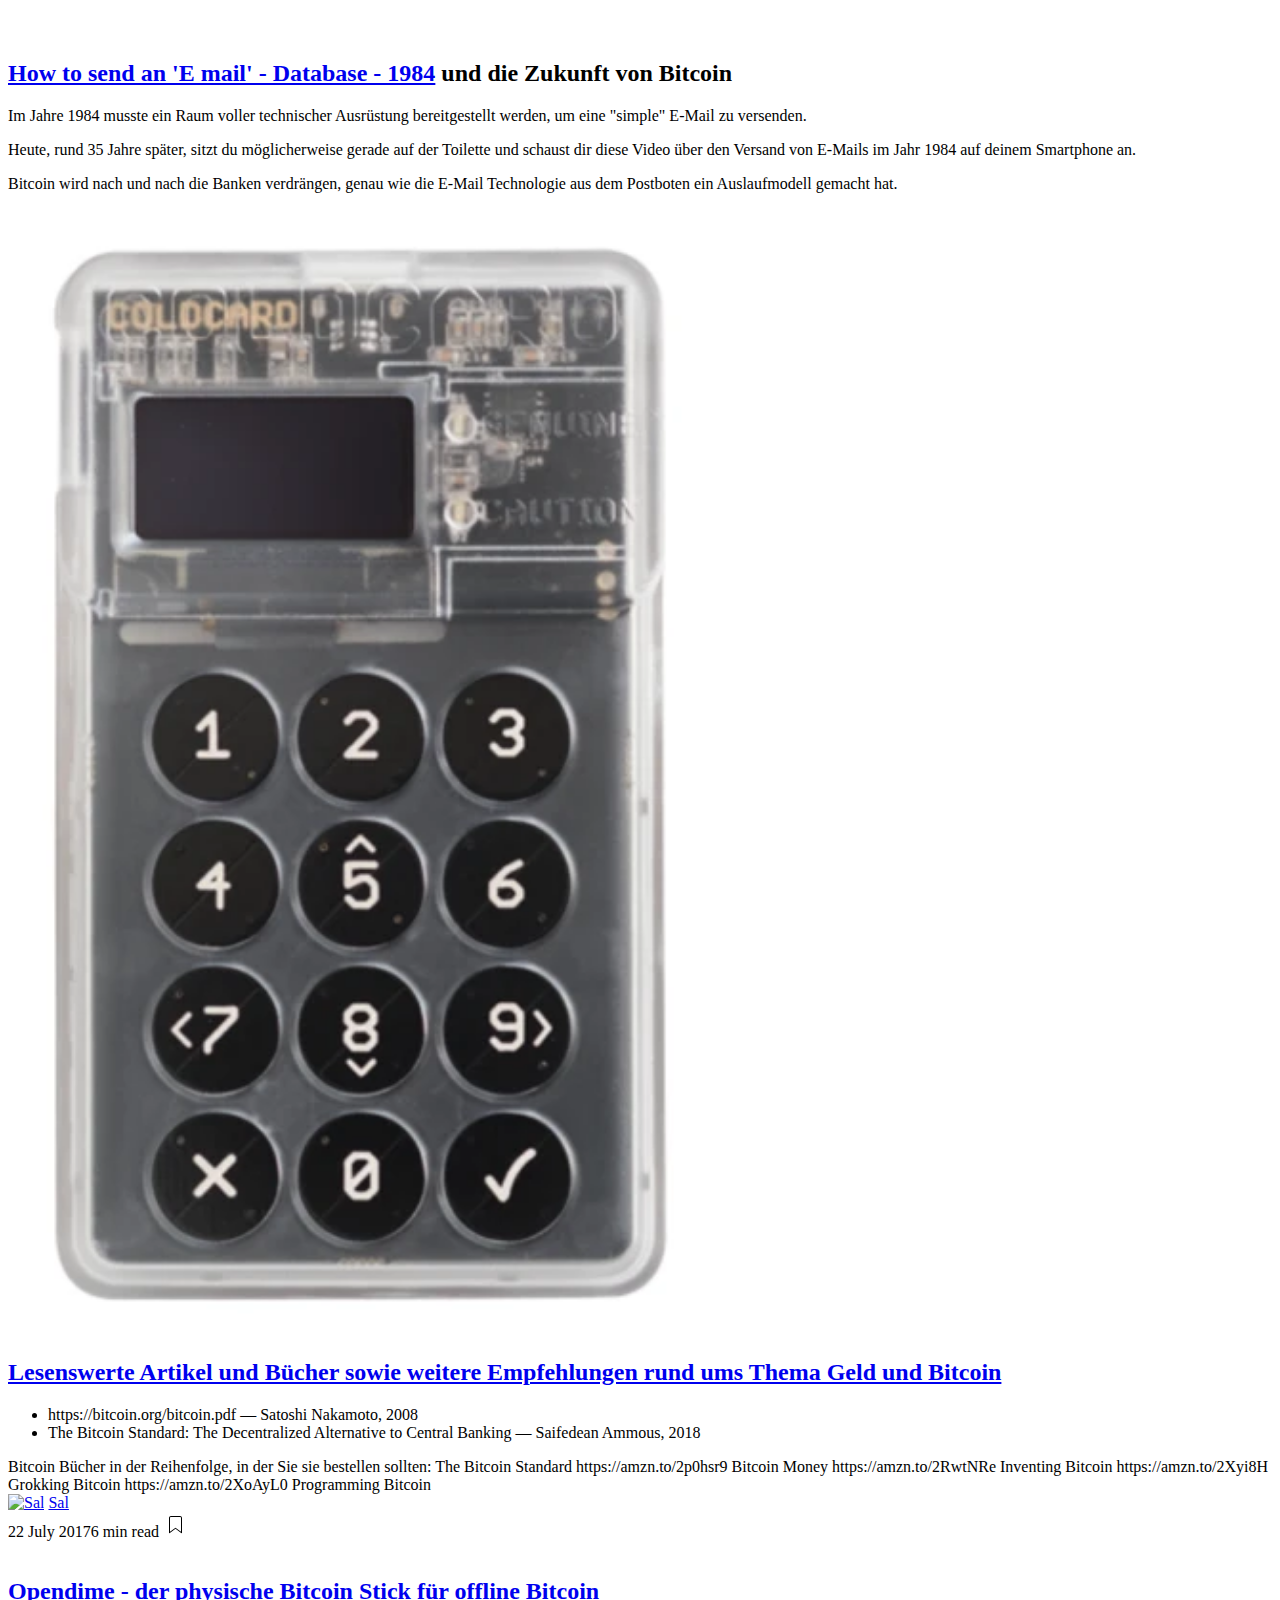
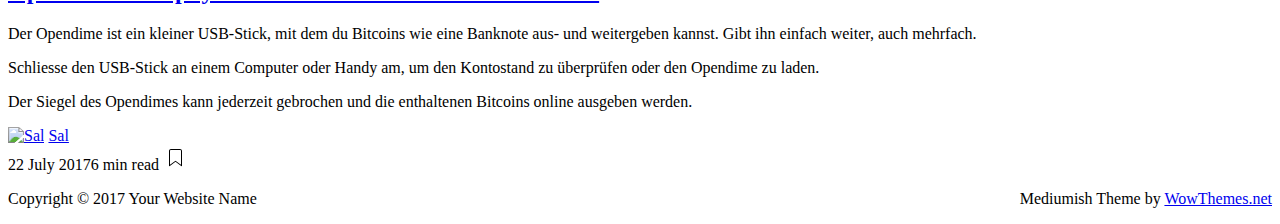
==== commit 4a5eee70: "Update index.html" ====
--- a/index.html
+++ b/index.html
@@ -212,12 +212,12 @@
 
 </p>
 
-<h2 class=" posttitle">Warum ist Bitcoin wertvoll?</h2>
+<h2 class=" posttitle">Warum sind Bitcoins wertvoll?</h2>
 <p>
  
 
-Damit "etwas" die Funktionen von Geld übernehmen kann, muss es einige Kriterien erfüllen.
-	Geld muss <b>knapp</b> sein, <b>haltbar</b> sein, weiter muss es <b>teilbar</b>, <b>transpotfähig</b> und allgemein <b>akzeptiert</b> werden.
+Damit "etwas" die Funktionen von Geld übernehmen kann, und somit wertvoll ist, muss es gewisse Kriterien erfüllen.
+	Geld muss <b>knapp</b>, <b>haltbar</b> und <b>teilbar</b> sein. Weiter muss es <b>transpotfähig</b> sein und allgemein <b>akzeptiert</b> werden.
    <!--
 <li><b> Knappheit,</b><li>
 <li><b> Haltbarkeit,</b><li>
@@ -227,13 +227,19 @@
 
 	-->
 				</p><p>
-	Bitcoin erfüllt alle Kriterien, eingzig müssen wir über die Akzeptanz ein paar Ausführungen machen. 
-				Die Akzeptanz ist ein veränderbarer Faktor in der Gesellschaft.  
+	Bis auf die allgemeine Akzeptanz erfüllt Bitcoin alle Kriterien. 
+				Die Akzeptanz ist ein, über die Zeit, gesellschaftlich veränderbarer Faktor.  
+				Diese Veränderung führt dazu, dass eine bestehende Geldform durch eine bessere Form ersetzt wird.  
  
-	Beispielsweise werden Zigaretten heutzutage in unseren Breiten kaum mehr genutzt, 
-				waren aber direkt nach dem 2. Weltkrieg ein weit verbreitetes Zahlungsmittel.
+<!--	Beispielsweise werden Zigaretten heutzutage in unseren Breiten für Zahlungen nicht mehr genutzt. 
+				Zigaretten waren aber direkt nach dem 2. Weltkrieg ein weit verbreitetes Zahlungsmittel.
+				
+				-->
 	
-			
+Beispielsweise werden Zigartten heute, zumindest in unseren Breiten, für Zahlungen nicht mehr verwendet.
+				Bei uns haben Zigratten als Zahlgungsmittel keine Bedeutung mehr.
+Zigartten waren aber direkt nach dem 2. Weltkrieg ein weit verbreitetes Zahlungsmittel.
+				
 </p>
 
 <h2 class=" posttitle">Ist Bitcoin perfekt?</h2>
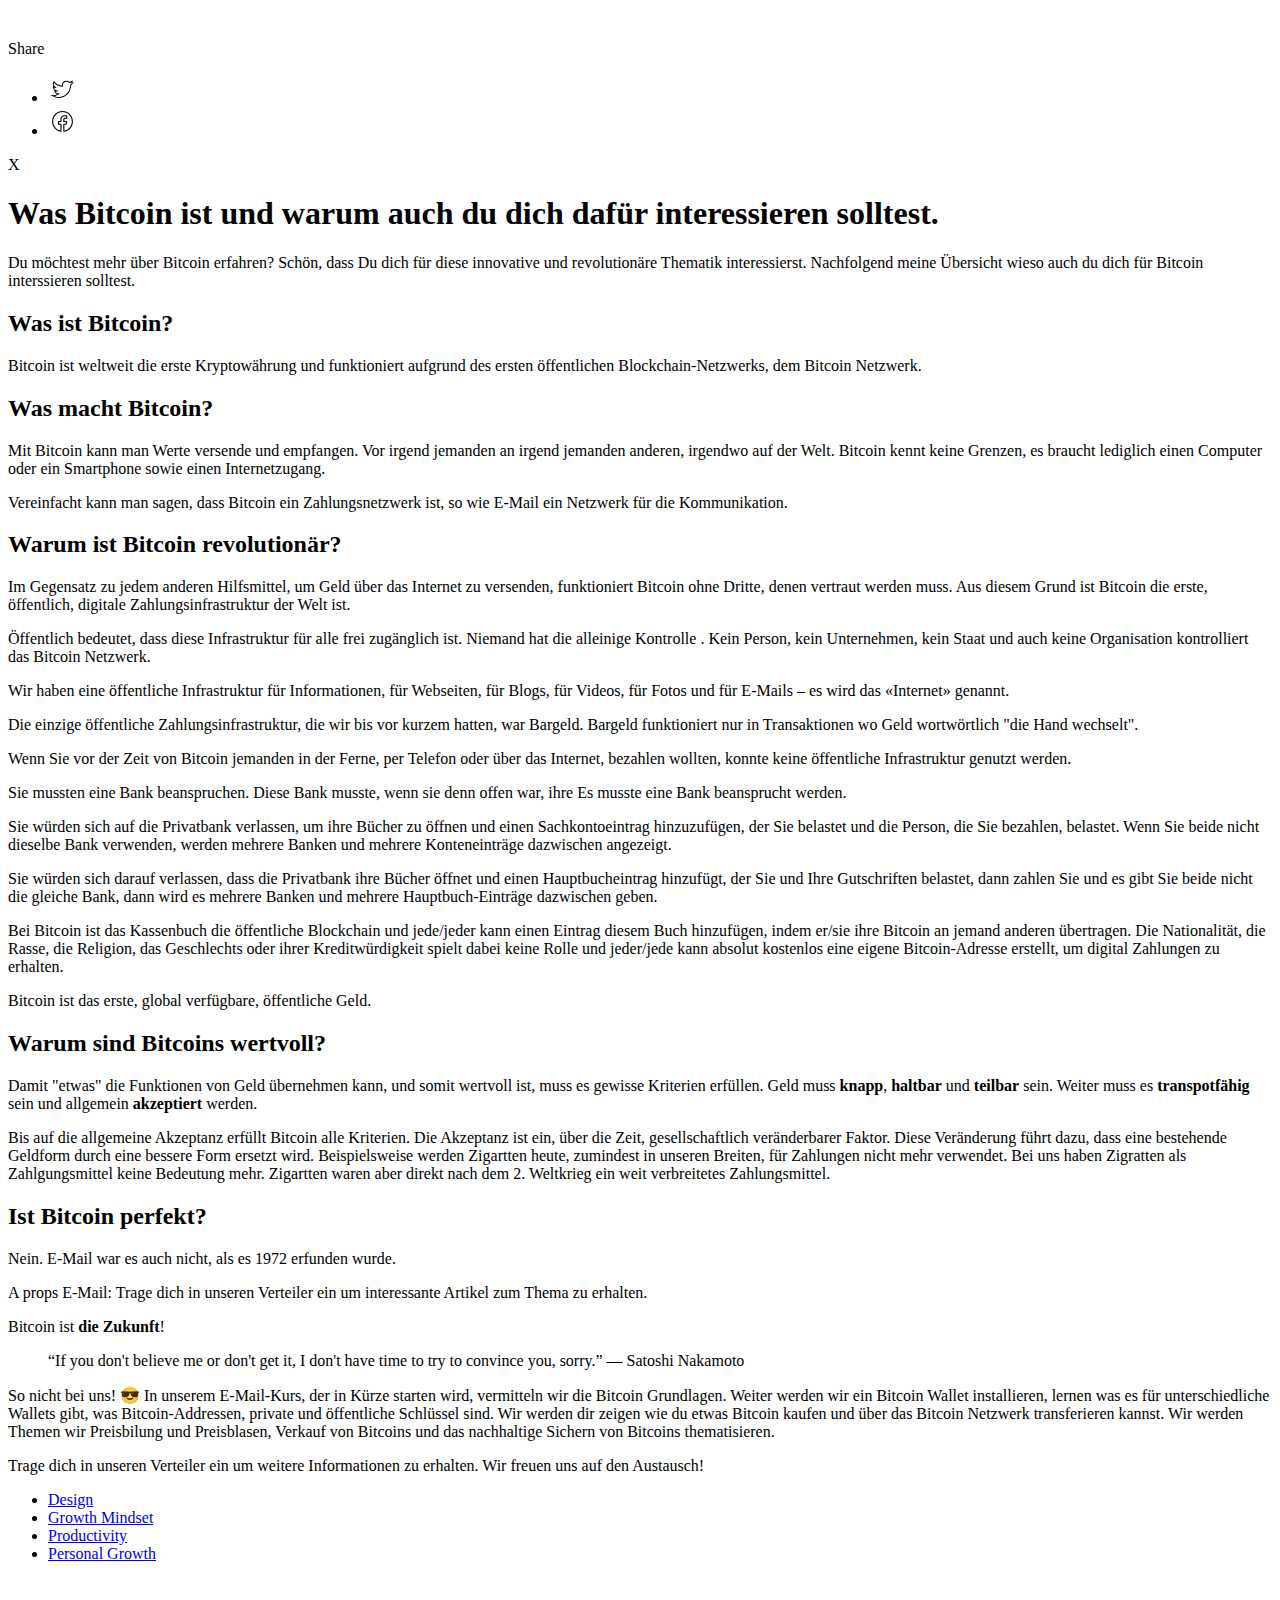
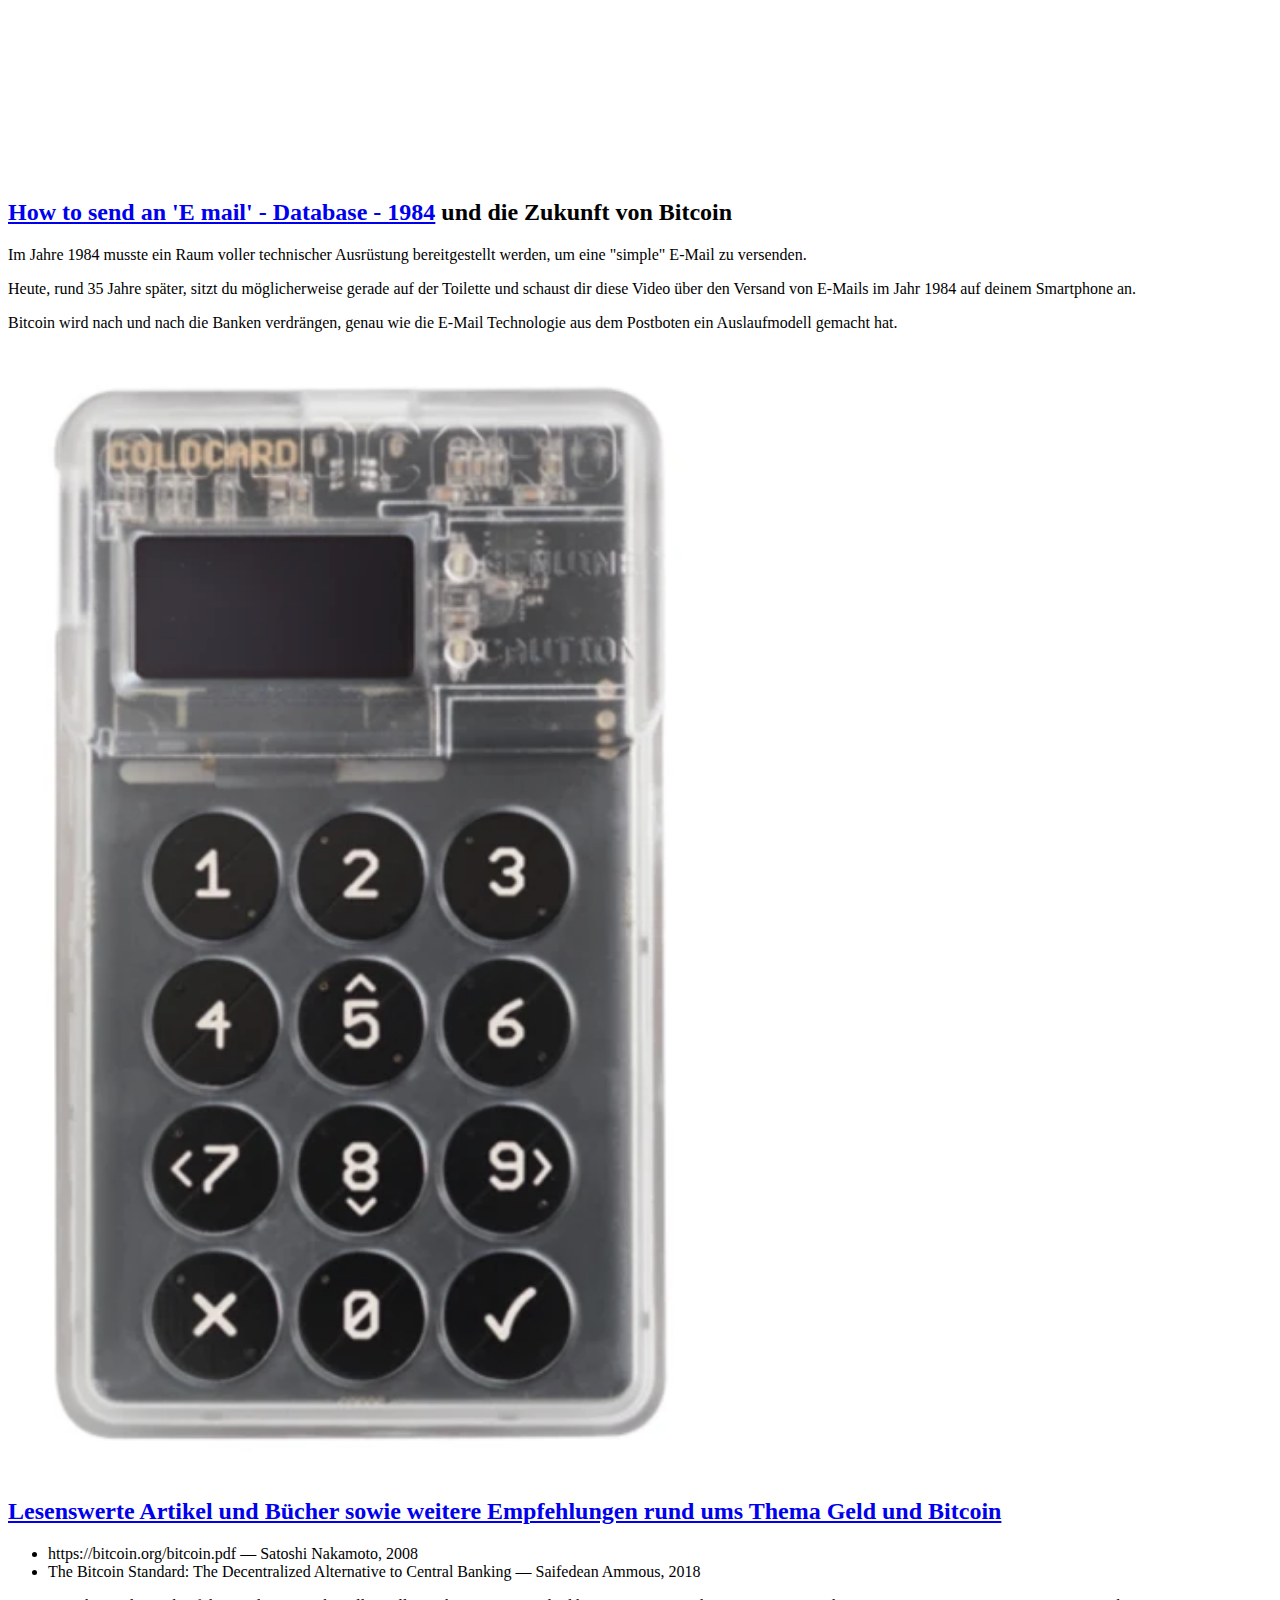
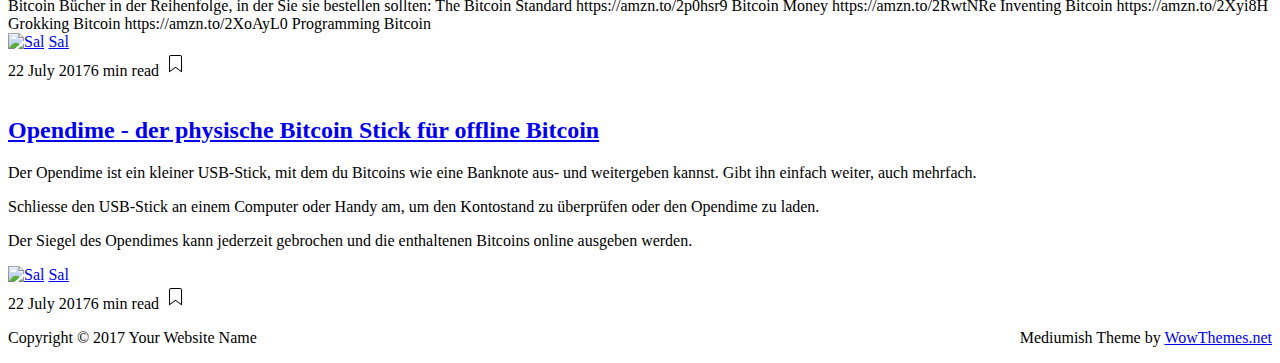
==== commit 32dd77c3: "Update index.html" ====
--- a/index.html
+++ b/index.html
@@ -261,19 +261,28 @@
 				<p>
 					 Termsheet business model canvas user experience churn rate low hanging fruit backing iteration buyer seed money. Virality release launch party channels validation learning curve paradigm shift hypotheses conversion. Stealth leverage freemium venture startup business-to-business accelerator market.
 				</p>
+
+
 -->
+				
+				
+				<p>Bitcoin ist <b>die Zukunft</b>!</p>
+
 				<blockquote>
 		“If you don't believe me or don't get it, I don't have time to try to convince you, sorry.” — Satoshi Nakamoto
 				</blockquote>
 				
 				
-				<!--
-			<p>So nicht bei uns! 😎 In unserem E-Mail-Kurs, der in Kürze starten wird, erhällst du eine A-Z Anleitung, 
-				sowie Anworten auf deine Fragen, bekommst du in unserem Online-Kurs, der in Kürze starten wird.
+				 
+			<p>So nicht bei uns! 😎 In unserem E-Mail-Kurs, der in Kürze starten wird, vermitteln wir die Bitcoin Grundlagen. 
+Weiter werden wir ein Bitcoin Wallet installieren, lernen was es für unterschiedliche Wallets gibt, was  Bitcoin-Addressen, private und öffentliche Schlüssel sind. Wir werden 
+				dir zeigen wie du etwas Bitcoin kaufen und über das Bitcoin Netzwerk transferieren kannst. 
+				Wir werden Themen wir Preisbilung und Preisblasen, Verkauf von Bitcoins und das nachhaltige Sichern von Bitcoins thematisieren.
+				
 				</p>
 			Trage dich in unseren Verteiler ein um weitere Informationen zu erhalten. Wir freuen uns auf den Austausch! 
 			</p>
-			-->
+			 
 				
 <div class="noticebar container text-left">
 <!--img src="assets/img/x.png" alt=""> &nbsp;--> 
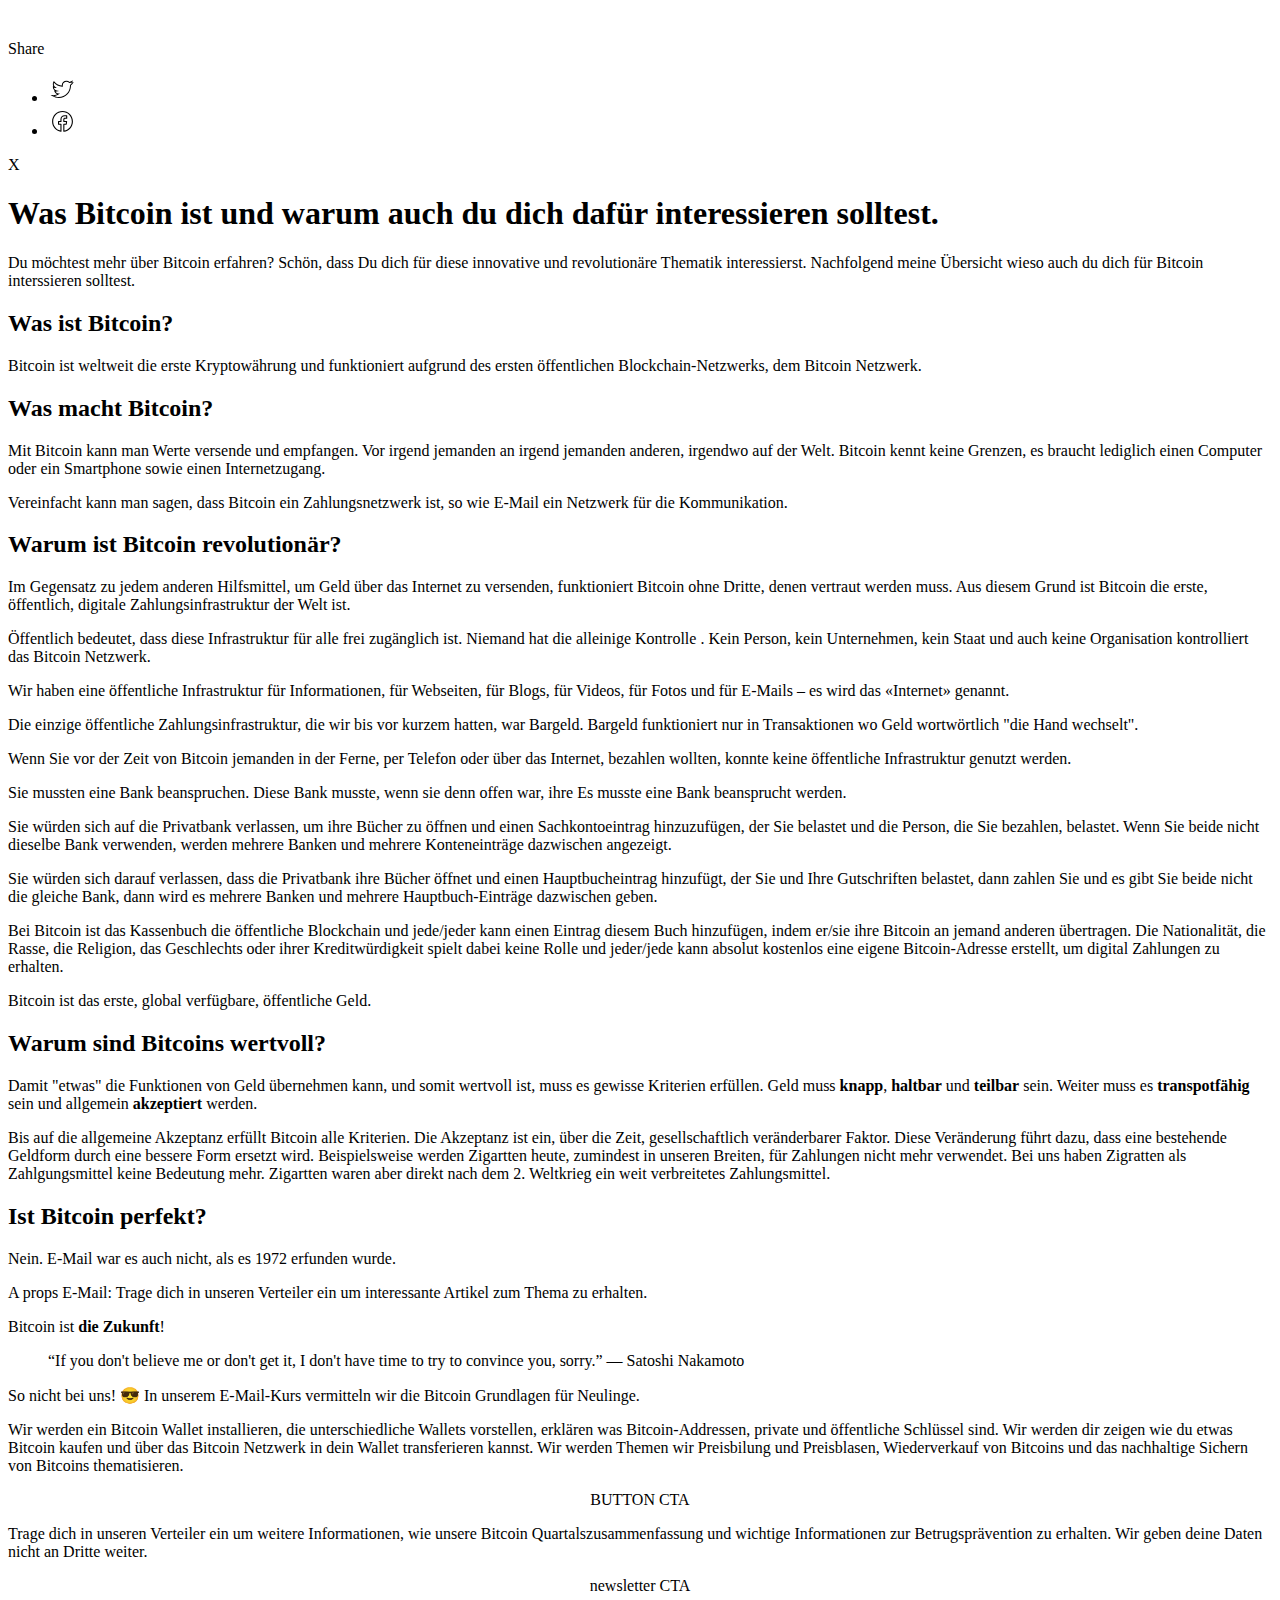
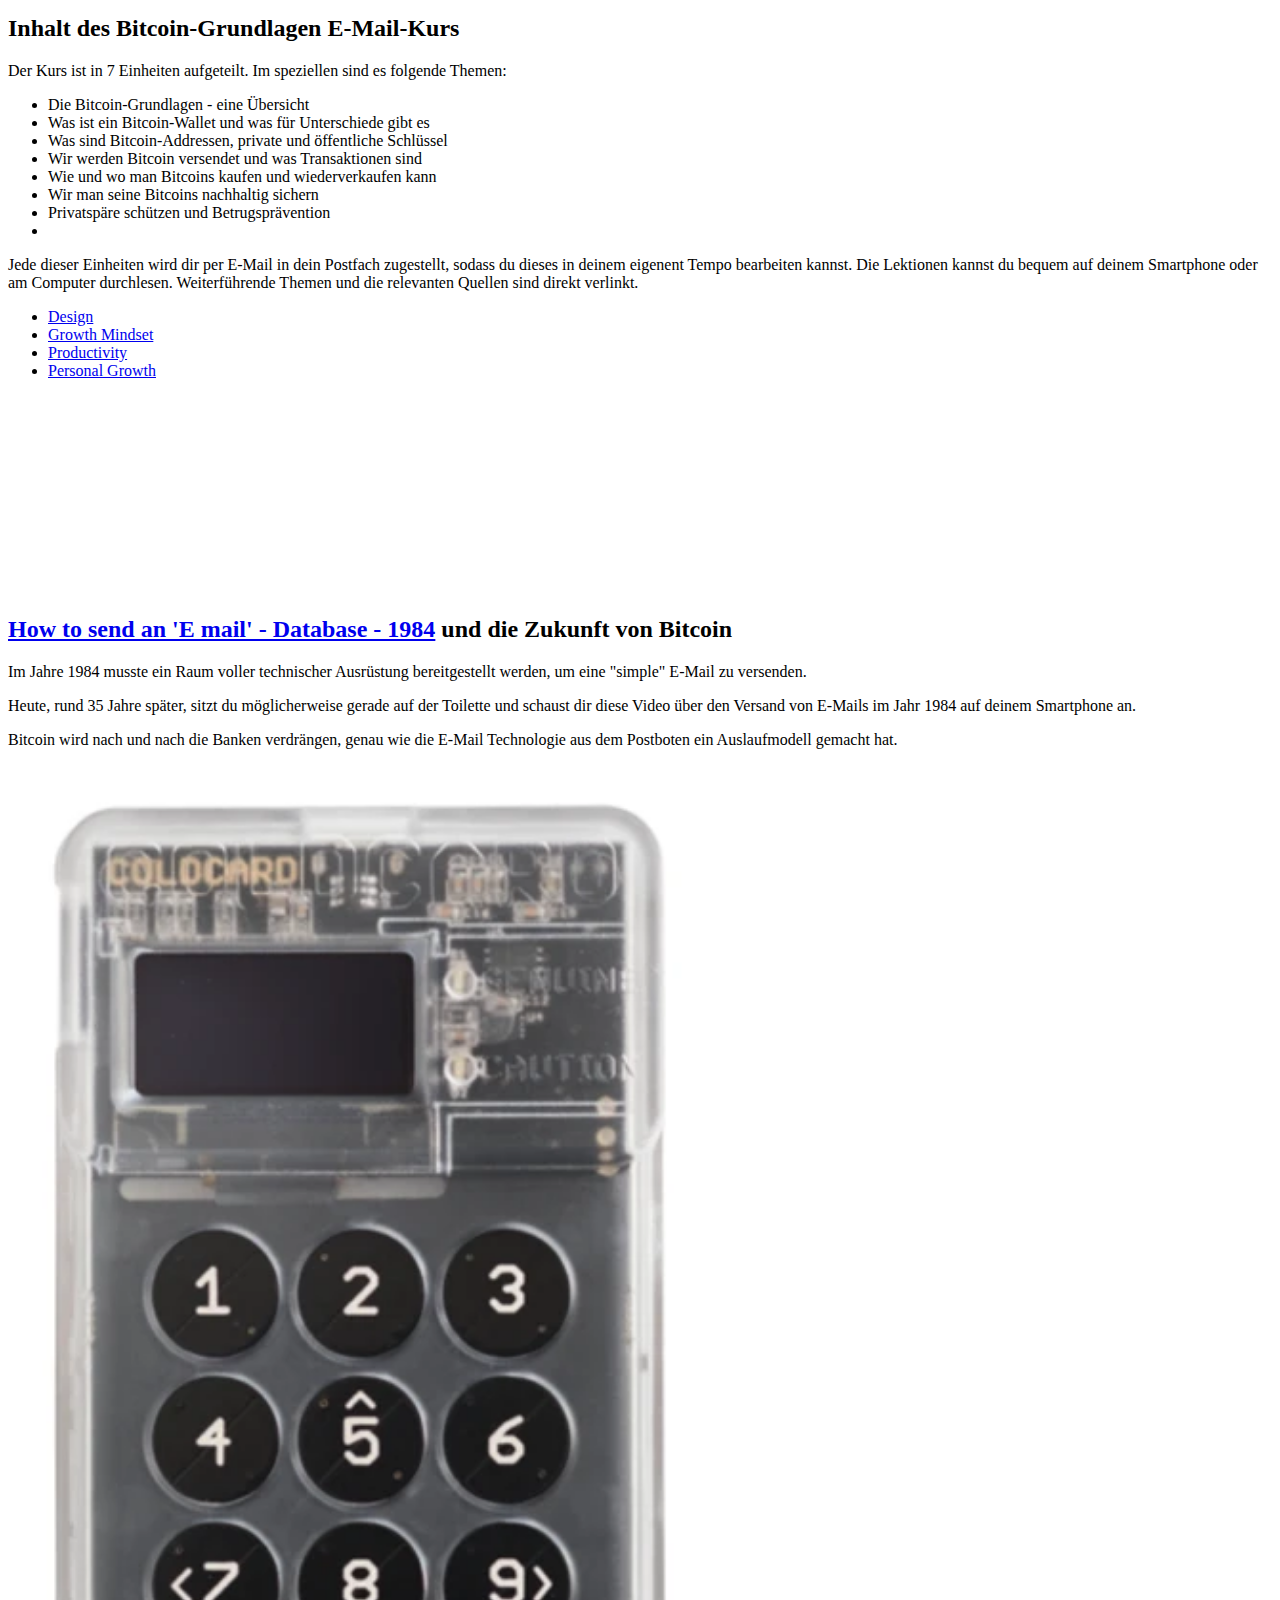
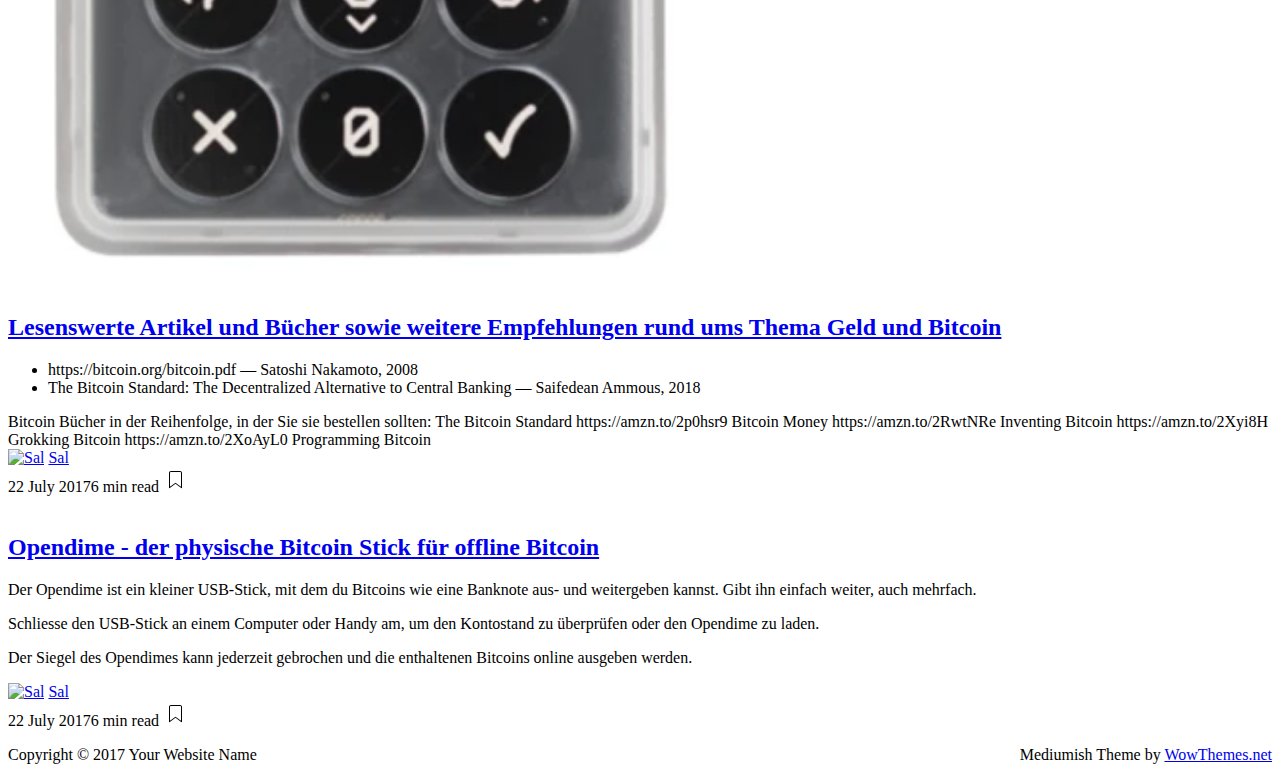
==== commit 4f284cb2: "Update index.html" ====
--- a/index.html
+++ b/index.html
@@ -274,17 +274,44 @@
 				
 				
 				 
-			<p>So nicht bei uns! 😎 In unserem E-Mail-Kurs, der in Kürze starten wird, vermitteln wir die Bitcoin Grundlagen. 
-Weiter werden wir ein Bitcoin Wallet installieren, lernen was es für unterschiedliche Wallets gibt, was  Bitcoin-Addressen, private und öffentliche Schlüssel sind. Wir werden 
-				dir zeigen wie du etwas Bitcoin kaufen und über das Bitcoin Netzwerk transferieren kannst. 
-				Wir werden Themen wir Preisbilung und Preisblasen, Verkauf von Bitcoins und das nachhaltige Sichern von Bitcoins thematisieren.
-				
-				</p>
-			Trage dich in unseren Verteiler ein um weitere Informationen zu erhalten. Wir freuen uns auf den Austausch! 
+			<p>So nicht bei uns! 😎 In unserem E-Mail-Kurs vermitteln wir die Bitcoin Grundlagen für Neulinge. 
+				</p>
+				<p>
+Wir werden ein Bitcoin Wallet installieren, die unterschiedliche Wallets vorstellen, erklären was Bitcoin-Addressen, private und öffentliche Schlüssel sind. 
+Wir werden dir zeigen wie du etwas Bitcoin kaufen und über das Bitcoin Netzwerk in dein Wallet transferieren kannst. 
+Wir werden Themen wir Preisbilung und Preisblasen, Wiederverkauf von Bitcoins und das nachhaltige Sichern von Bitcoins thematisieren.
+				
+				</p>
+				<p>
+					<center>BUTTON CTA</center>
+				</p>
+			<p>	
+				 
+Trage dich in unseren Verteiler ein um weitere Informationen, wie unsere Bitcoin Quartalszusammenfassung und 
+wichtige Informationen zur Betrugsprävention zu erhalten. Wir geben deine Daten nicht an Dritte weiter. 
+				
+				<center>newsletter CTA</center>
+
 			</p>
-			 
-				
-<div class="noticebar container text-left">
+		
+<h2 class=" posttitle">Inhalt des Bitcoin-Grundlagen E-Mail-Kurs</h2>
+<p>Der Kurs ist in 7 Einheiten aufgeteilt. Im speziellen sind es folgende Themen:<br>
+<ul>	<li>Die Bitcoin-Grundlagen - eine Übersicht</li>
+<li>Was ist ein Bitcoin-Wallet und was für Unterschiede gibt es</li>
+<li>Was sind Bitcoin-Addressen, private und öffentliche Schlüssel</li>
+<li>Wir werden Bitcoin versendet und was Transaktionen sind</li>
+<li>Wie und wo man Bitcoins kaufen und wiederverkaufen kann</li>
+<li>Wir man seine Bitcoins nachhaltig sichern</li>	
+<li>Privatspäre schützen und Betrugsprävention</li>
+<li></li>
+</ul>
+Jede dieser Einheiten wird dir per E-Mail in dein Postfach zugestellt, sodass du dieses in deinem eigenent Tempo bearbeiten kannst.
+Die Lektionen kannst du bequem auf deinem Smartphone oder am Computer durchlesen. Weiterführende Themen und die relevanten Quellen sind direkt verlinkt. 
+</p>
+				
+	<!--			
+<div class="noticebar container text-left"> 
+-->
 <!--img src="assets/img/x.png" alt=""> &nbsp;--> 
 	
 	
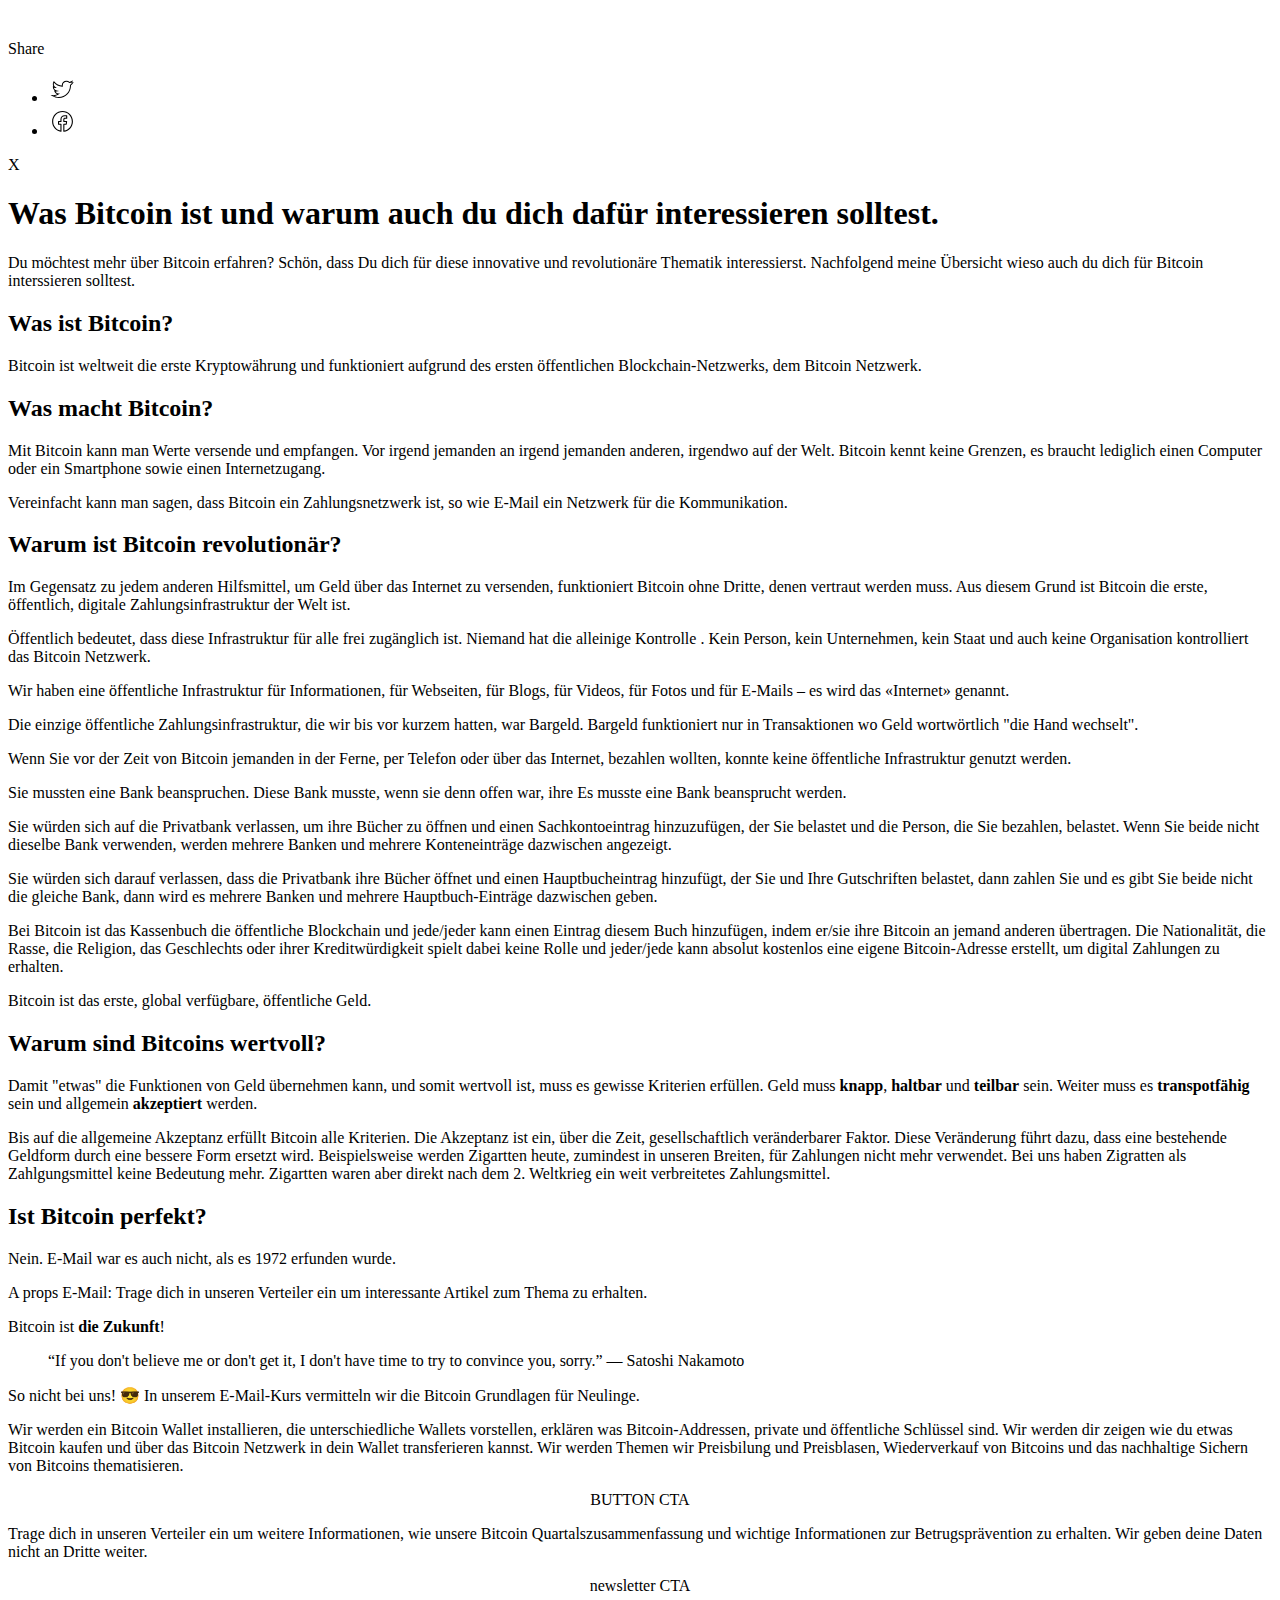
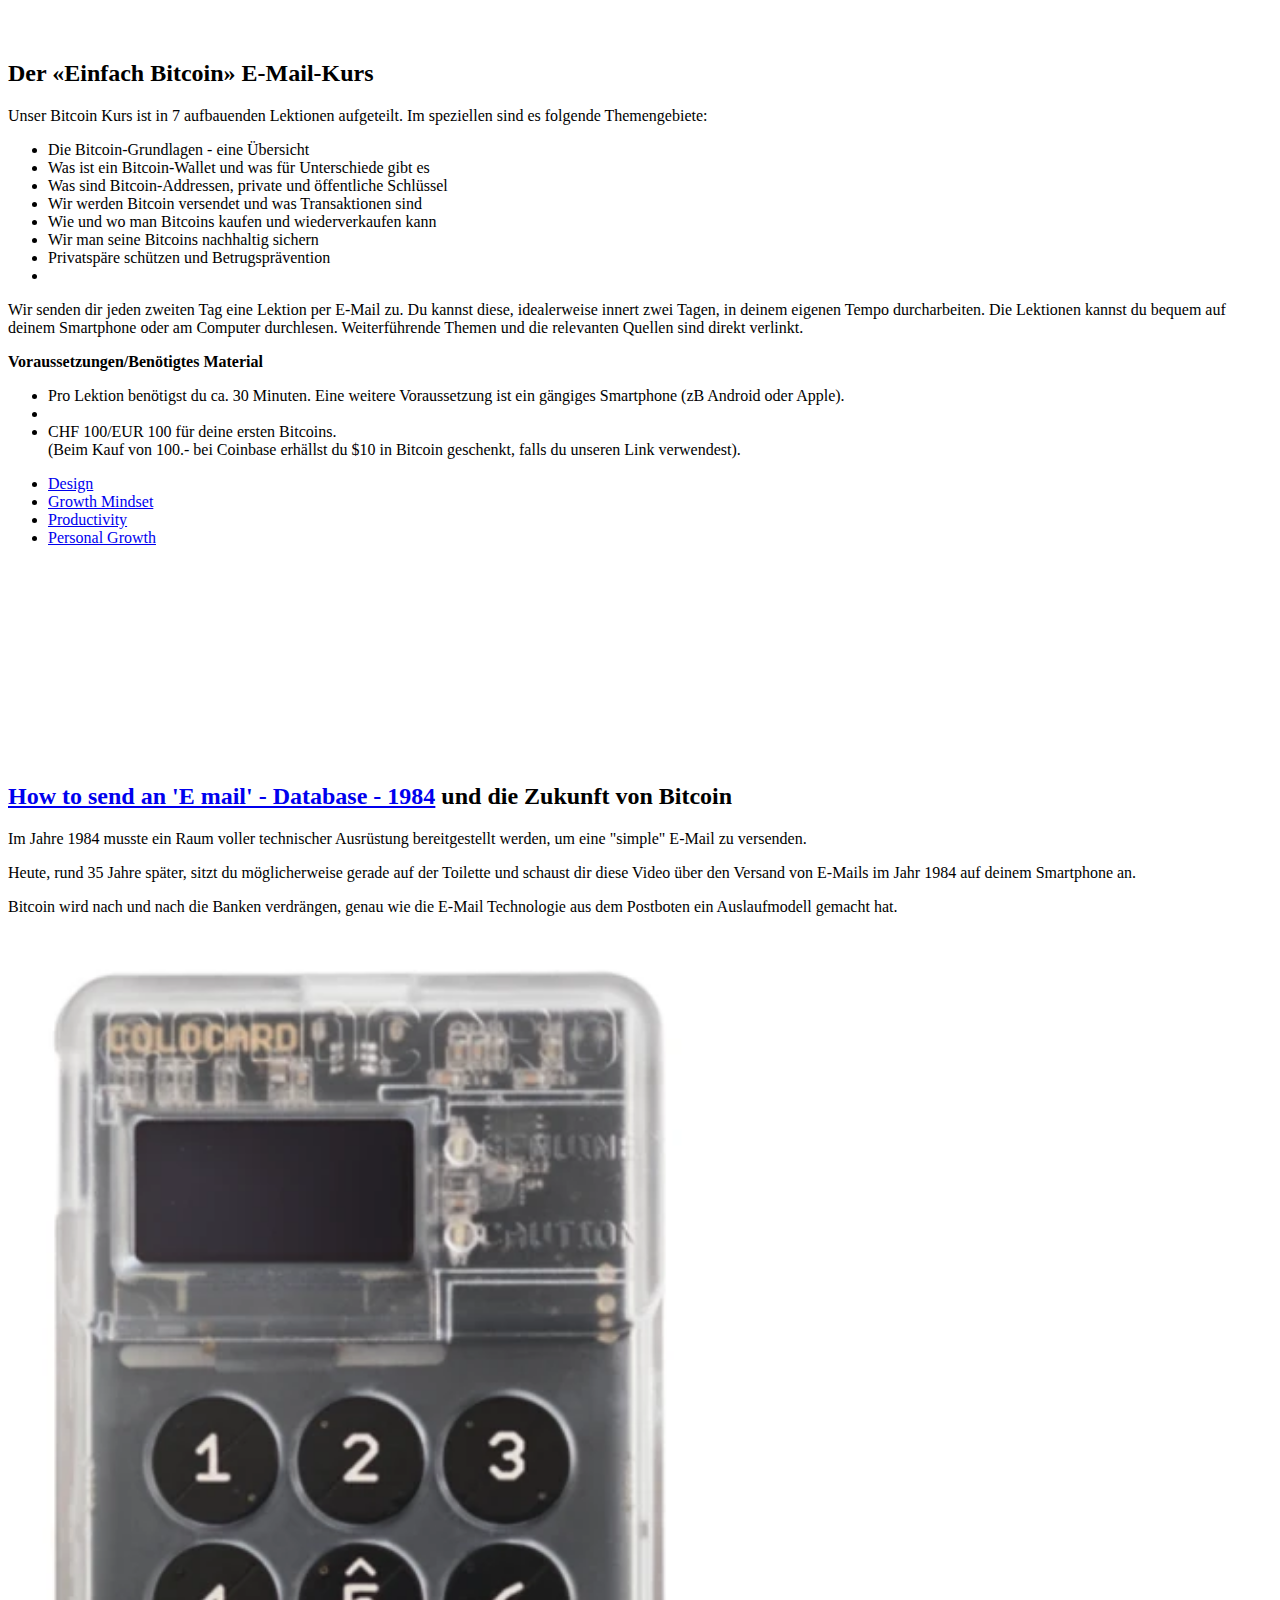
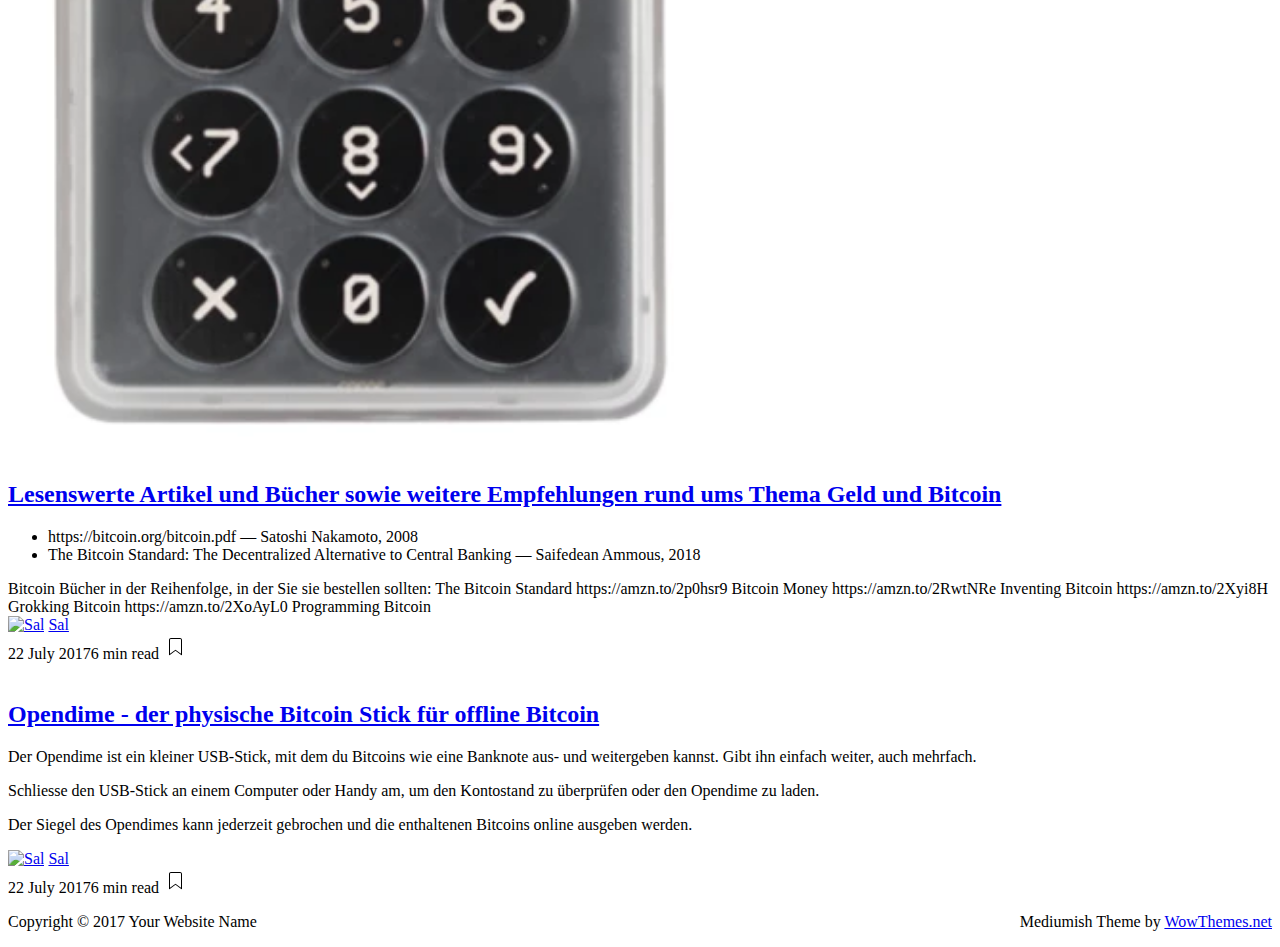
==== commit 989c63e9: "Update index.html" ====
--- a/index.html
+++ b/index.html
@@ -294,8 +294,8 @@
 
 			</p>
 		
-<h2 class=" posttitle">Inhalt des Bitcoin-Grundlagen E-Mail-Kurs</h2>
-<p>Der Kurs ist in 7 Einheiten aufgeteilt. Im speziellen sind es folgende Themen:<br>
+<h2 style="padding-top:45px;" class=" posttitle">Der «Einfach Bitcoin» E-Mail-Kurs</h2>
+<p>Unser Bitcoin Kurs ist in 7 aufbauenden Lektionen aufgeteilt. Im speziellen sind es folgende Themengebiete:<br>
 <ul>	<li>Die Bitcoin-Grundlagen - eine Übersicht</li>
 <li>Was ist ein Bitcoin-Wallet und was für Unterschiede gibt es</li>
 <li>Was sind Bitcoin-Addressen, private und öffentliche Schlüssel</li>
@@ -305,10 +305,27 @@
 <li>Privatspäre schützen und Betrugsprävention</li>
 <li></li>
 </ul>
-Jede dieser Einheiten wird dir per E-Mail in dein Postfach zugestellt, sodass du dieses in deinem eigenent Tempo bearbeiten kannst.
-Die Lektionen kannst du bequem auf deinem Smartphone oder am Computer durchlesen. Weiterführende Themen und die relevanten Quellen sind direkt verlinkt. 
-</p>
-				
+<!--Jede dieser Einheiten wird dir per E-Mail in dein Postfach zugestellt, sodass du dieses in deinem eigenent Tempo bearbeiten kannst.-->
+							
+Wir senden dir jeden zweiten Tag eine Lektion per E-Mail zu. Du kannst diese, idealerweise innert zwei Tagen,
+				in deinem eigenen Tempo durcharbeiten.
+
+				
+Die Lektionen kannst du bequem auf deinem Smartphone oder am Computer durchlesen. 
+				Weiterführende Themen und die relevanten Quellen sind direkt verlinkt. 
+</p>
+			<p>
+			<B>Voraussetzungen/Benötigtes Material</b>
+			 <ul><li> Pro Lektion benötigst du ca. 30 Minuten. 
+			Eine weitere Voraussetzung ist 
+				ein gängiges Smartphone (zB Android oder Apple). 
+				 <li>
+				 <li>CHF 100/EUR 100 für deine ersten Bitcoins. <br>
+(Beim Kauf von 100.- bei Coinbase erhällst du $10 in Bitcoin geschenkt, falls du unseren Link verwendest).  
+			</ul>
+			</p>
+		
+		
 	<!--			
 <div class="noticebar container text-left"> 
 -->
@@ -333,20 +350,10 @@
 				<li>Privatspäre schützen und Betrugsprävention</li>
 				<li></li>
 			</ul>
-			Jede dieser Einheiten wird dir per E-Mail in dein Postfach zugestellt, sodass du dieses in deinem Tempo bearbeiten kanst.
-			</p>
-
-				-->
-			<!--
-				<p>
-					Freemium non-disclosure agreement lean startup bootstrapping holy grail ramen MVP iteration accelerator. Strategy market ramen leverage paradigm shift seed round entrepreneur crowdfunding social proof angel investor partner network virality.
-				</p>
-
-				<p>
-					Freemium non-disclosure agreement lean startup bootstrapping holy grail ramen MVP iteration accelerator. Strategy market ramen leverage paradigm shift seed round entrepreneur crowdfunding social proof angel investor partner network virality.
-				</p>
-				-->
-
+			Wir senden dir jeden zweiten Tag eine Lektion per E-Mail zu. Du kannst diese in deinem eigenen Tempo durcharbeiten.
+			</p>
+
+				 
 			</div>
 			<!-- End Post Content -->
 
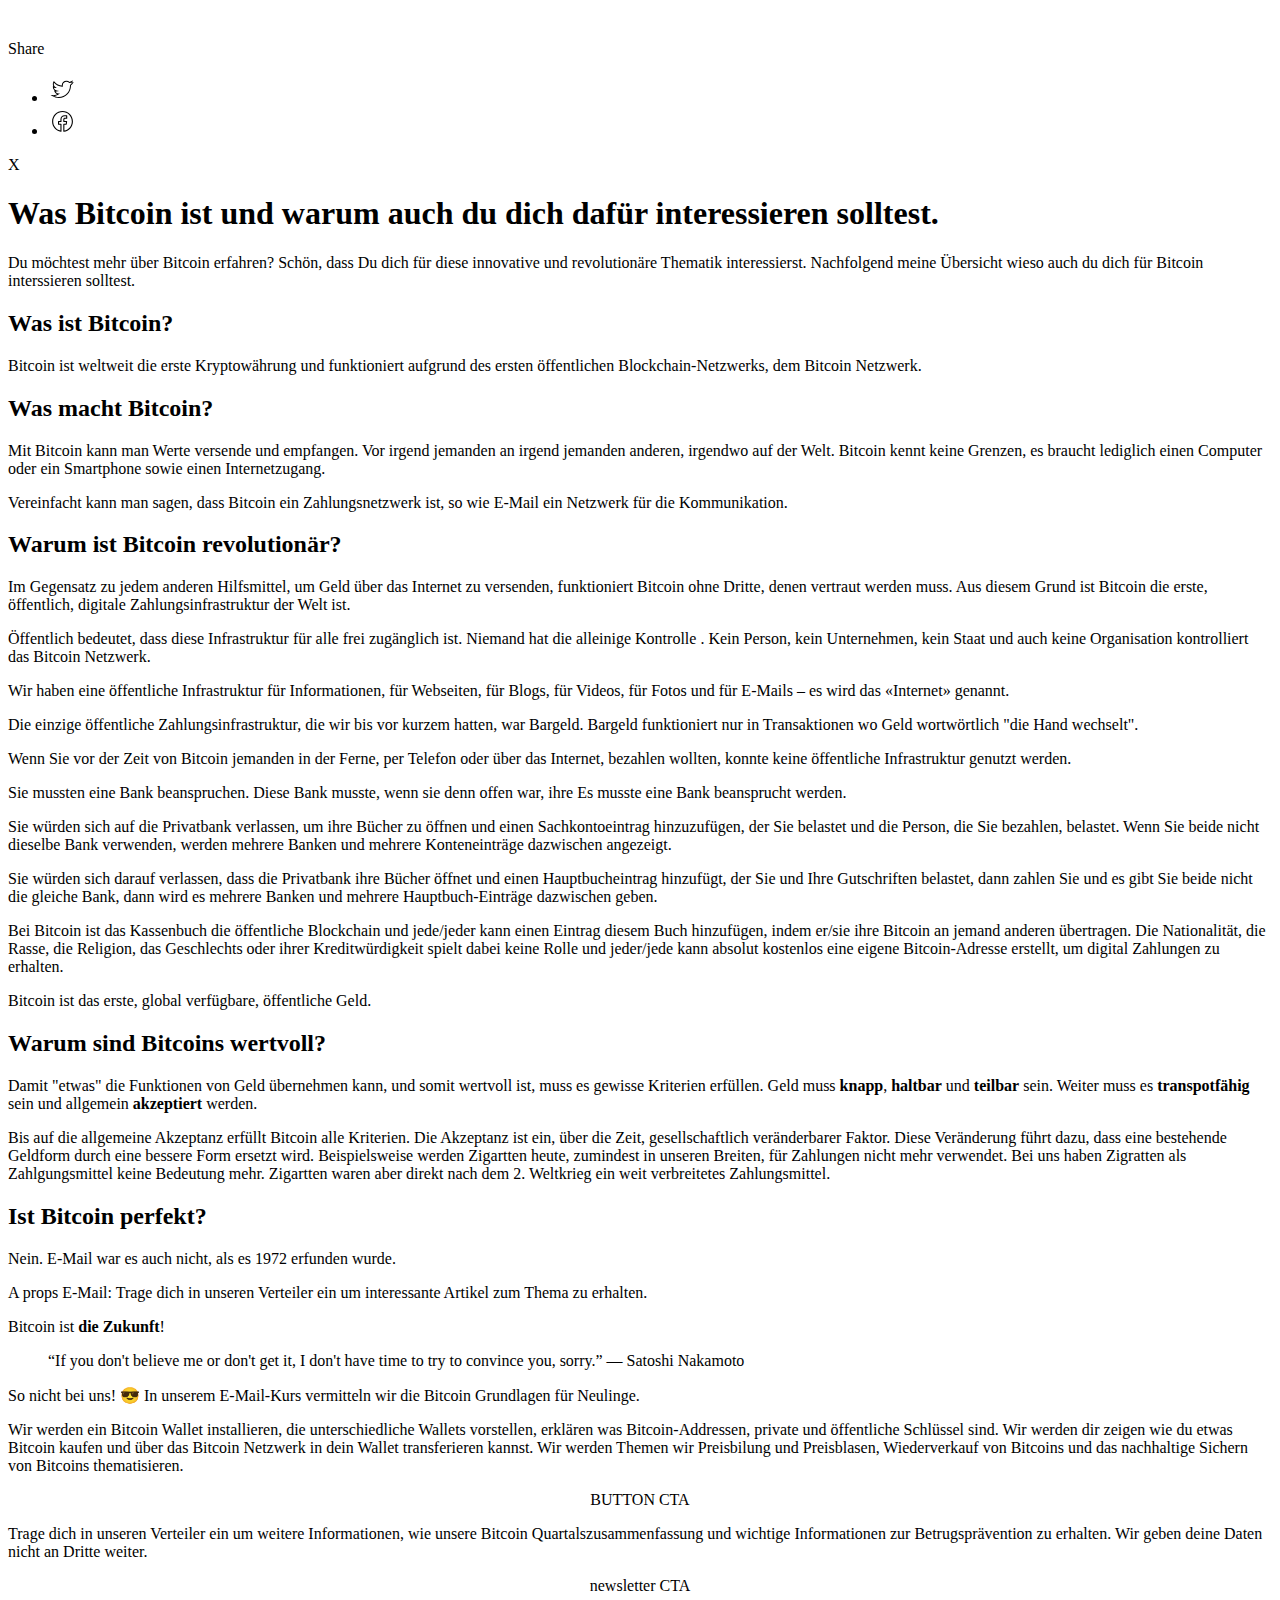
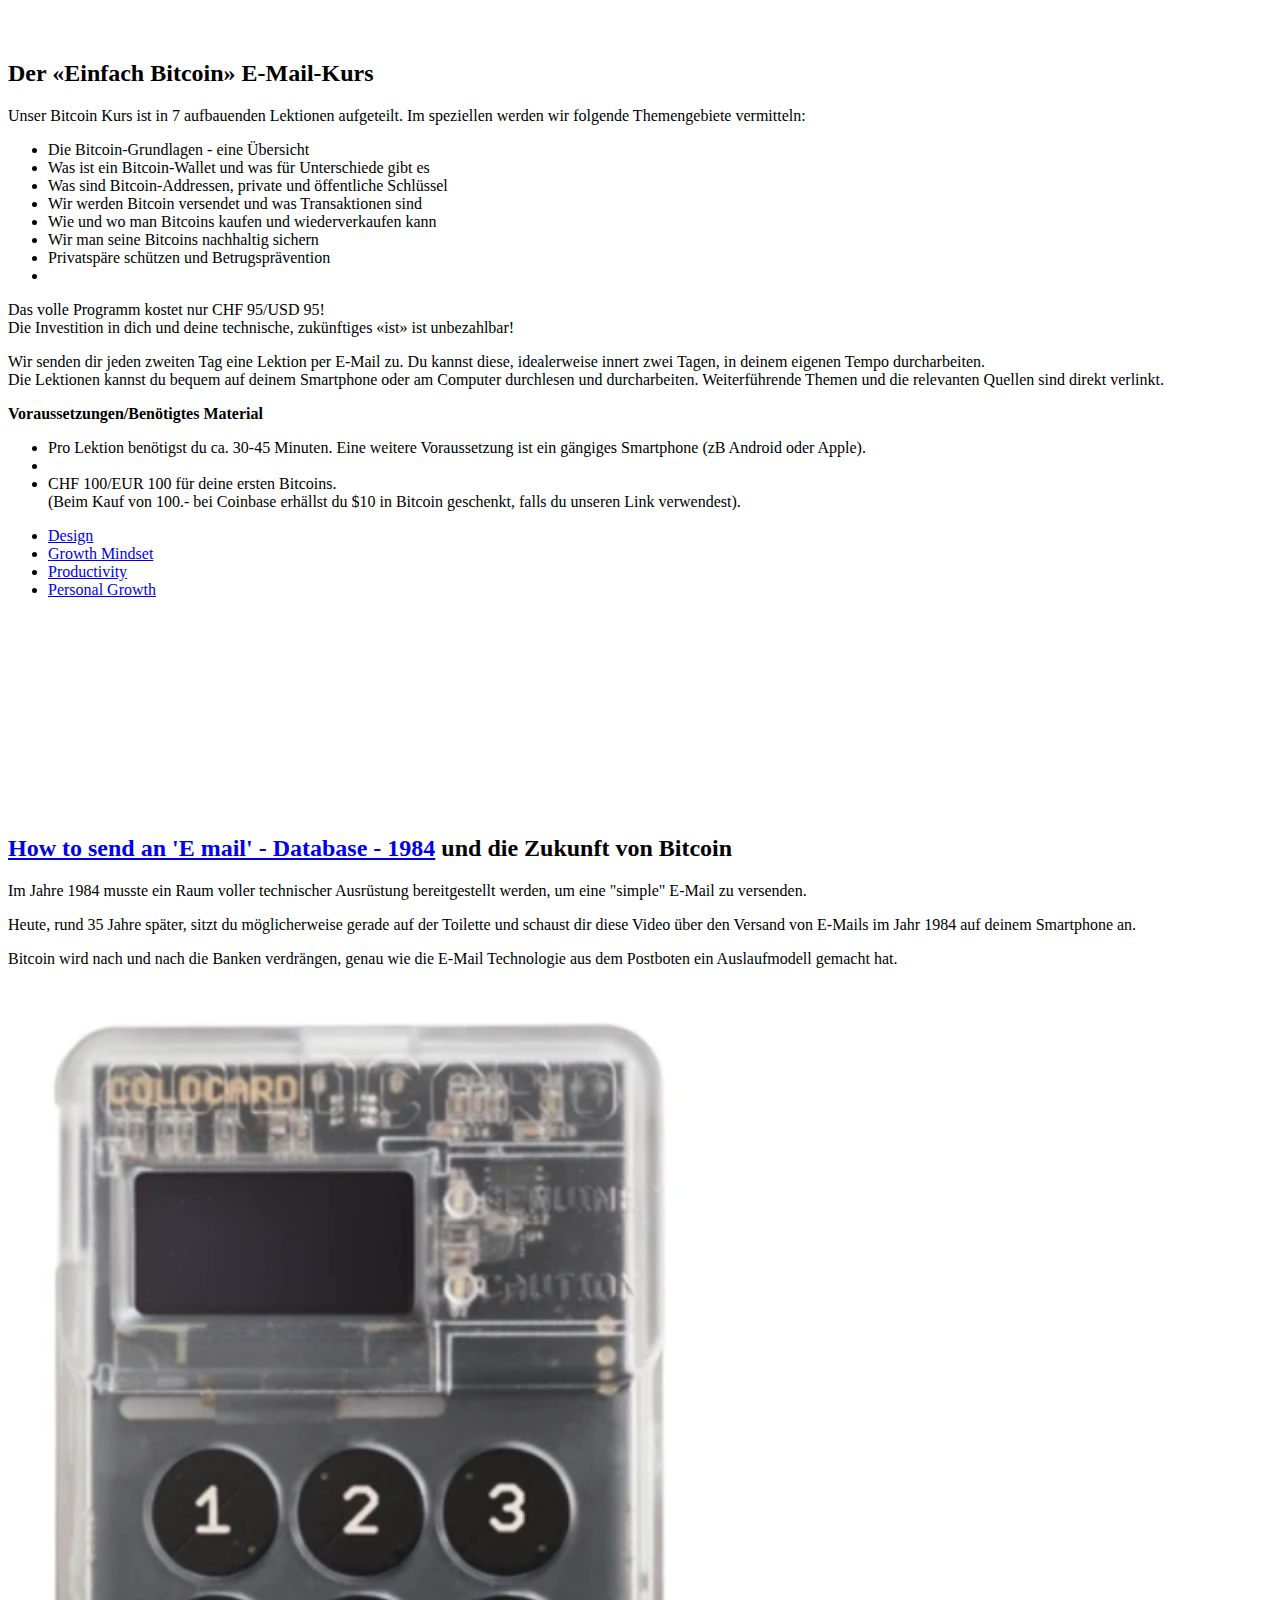
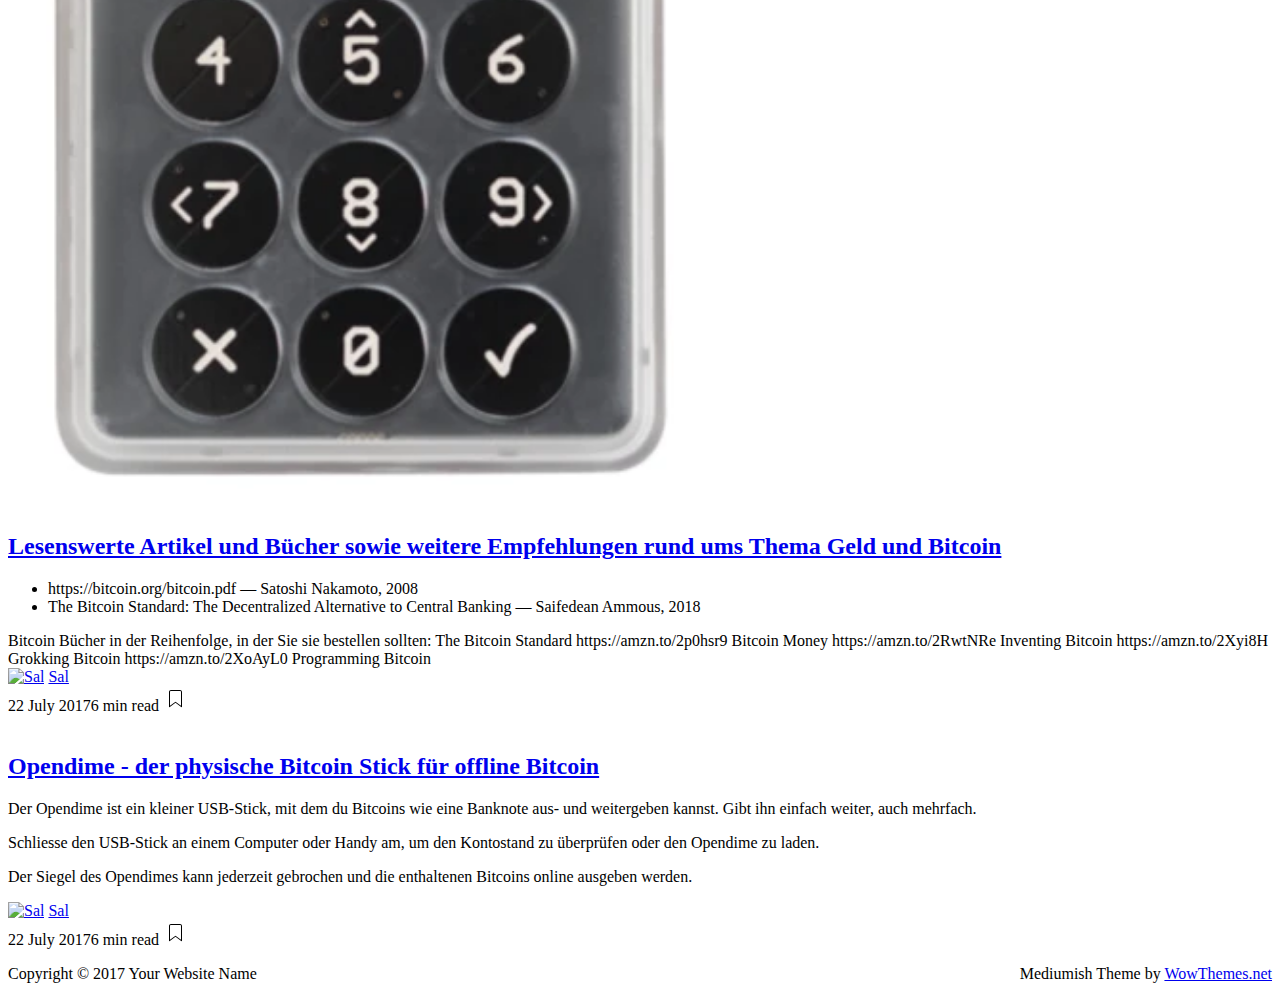
==== commit f5d50859: "Update index.html" ====
--- a/index.html
+++ b/index.html
@@ -295,7 +295,7 @@
 			</p>
 		
 <h2 style="padding-top:45px;" class=" posttitle">Der «Einfach Bitcoin» E-Mail-Kurs</h2>
-<p>Unser Bitcoin Kurs ist in 7 aufbauenden Lektionen aufgeteilt. Im speziellen sind es folgende Themengebiete:<br>
+<p>Unser Bitcoin Kurs ist in 7 aufbauenden Lektionen aufgeteilt. Im speziellen werden wir folgende Themengebiete vermitteln:<br>
 <ul>	<li>Die Bitcoin-Grundlagen - eine Übersicht</li>
 <li>Was ist ein Bitcoin-Wallet und was für Unterschiede gibt es</li>
 <li>Was sind Bitcoin-Addressen, private und öffentliche Schlüssel</li>
@@ -305,20 +305,23 @@
 <li>Privatspäre schützen und Betrugsprävention</li>
 <li></li>
 </ul>
+		</p><p>		
+	Das volle Programm kostet nur CHF 95/USD 95! <br>
+	Die Investition in dich und deine technische, zukünftiges «ist» ist unbezahlbar!  
+				</p>
 <!--Jede dieser Einheiten wird dir per E-Mail in dein Postfach zugestellt, sodass du dieses in deinem eigenent Tempo bearbeiten kannst.-->
 							
 Wir senden dir jeden zweiten Tag eine Lektion per E-Mail zu. Du kannst diese, idealerweise innert zwei Tagen,
 				in deinem eigenen Tempo durcharbeiten.
 
-				
-Die Lektionen kannst du bequem auf deinem Smartphone oder am Computer durchlesen. 
+		<br>		
+Die Lektionen kannst du bequem auf deinem Smartphone oder am Computer durchlesen und durcharbeiten. 
 				Weiterführende Themen und die relevanten Quellen sind direkt verlinkt. 
 </p>
 			<p>
 			<B>Voraussetzungen/Benötigtes Material</b>
-			 <ul><li> Pro Lektion benötigst du ca. 30 Minuten. 
-			Eine weitere Voraussetzung ist 
-				ein gängiges Smartphone (zB Android oder Apple). 
+			 <ul><li> Pro Lektion benötigst du ca. 30-45 Minuten. 
+			Eine weitere Voraussetzung ist ein gängiges Smartphone (zB Android oder Apple). 
 				 <li>
 				 <li>CHF 100/EUR 100 für deine ersten Bitcoins. <br>
 (Beim Kauf von 100.- bei Coinbase erhällst du $10 in Bitcoin geschenkt, falls du unseren Link verwendest).  
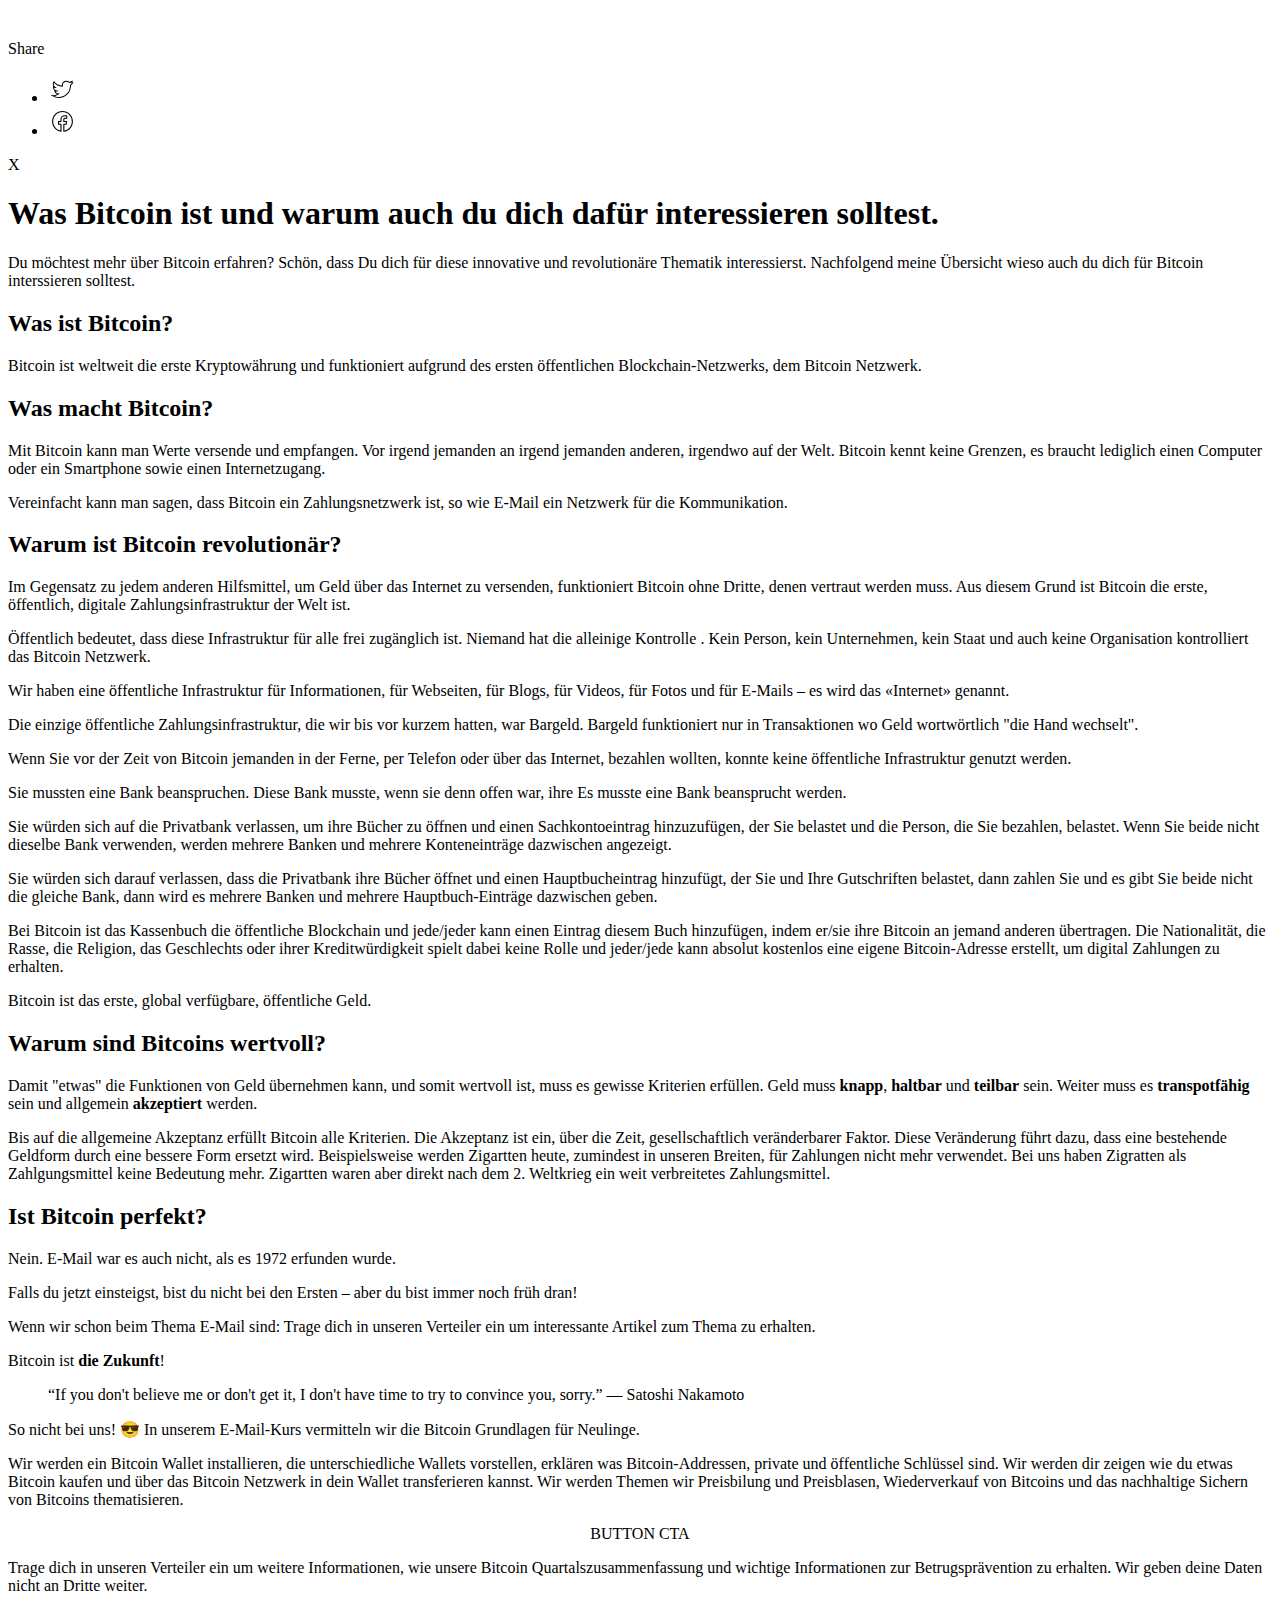
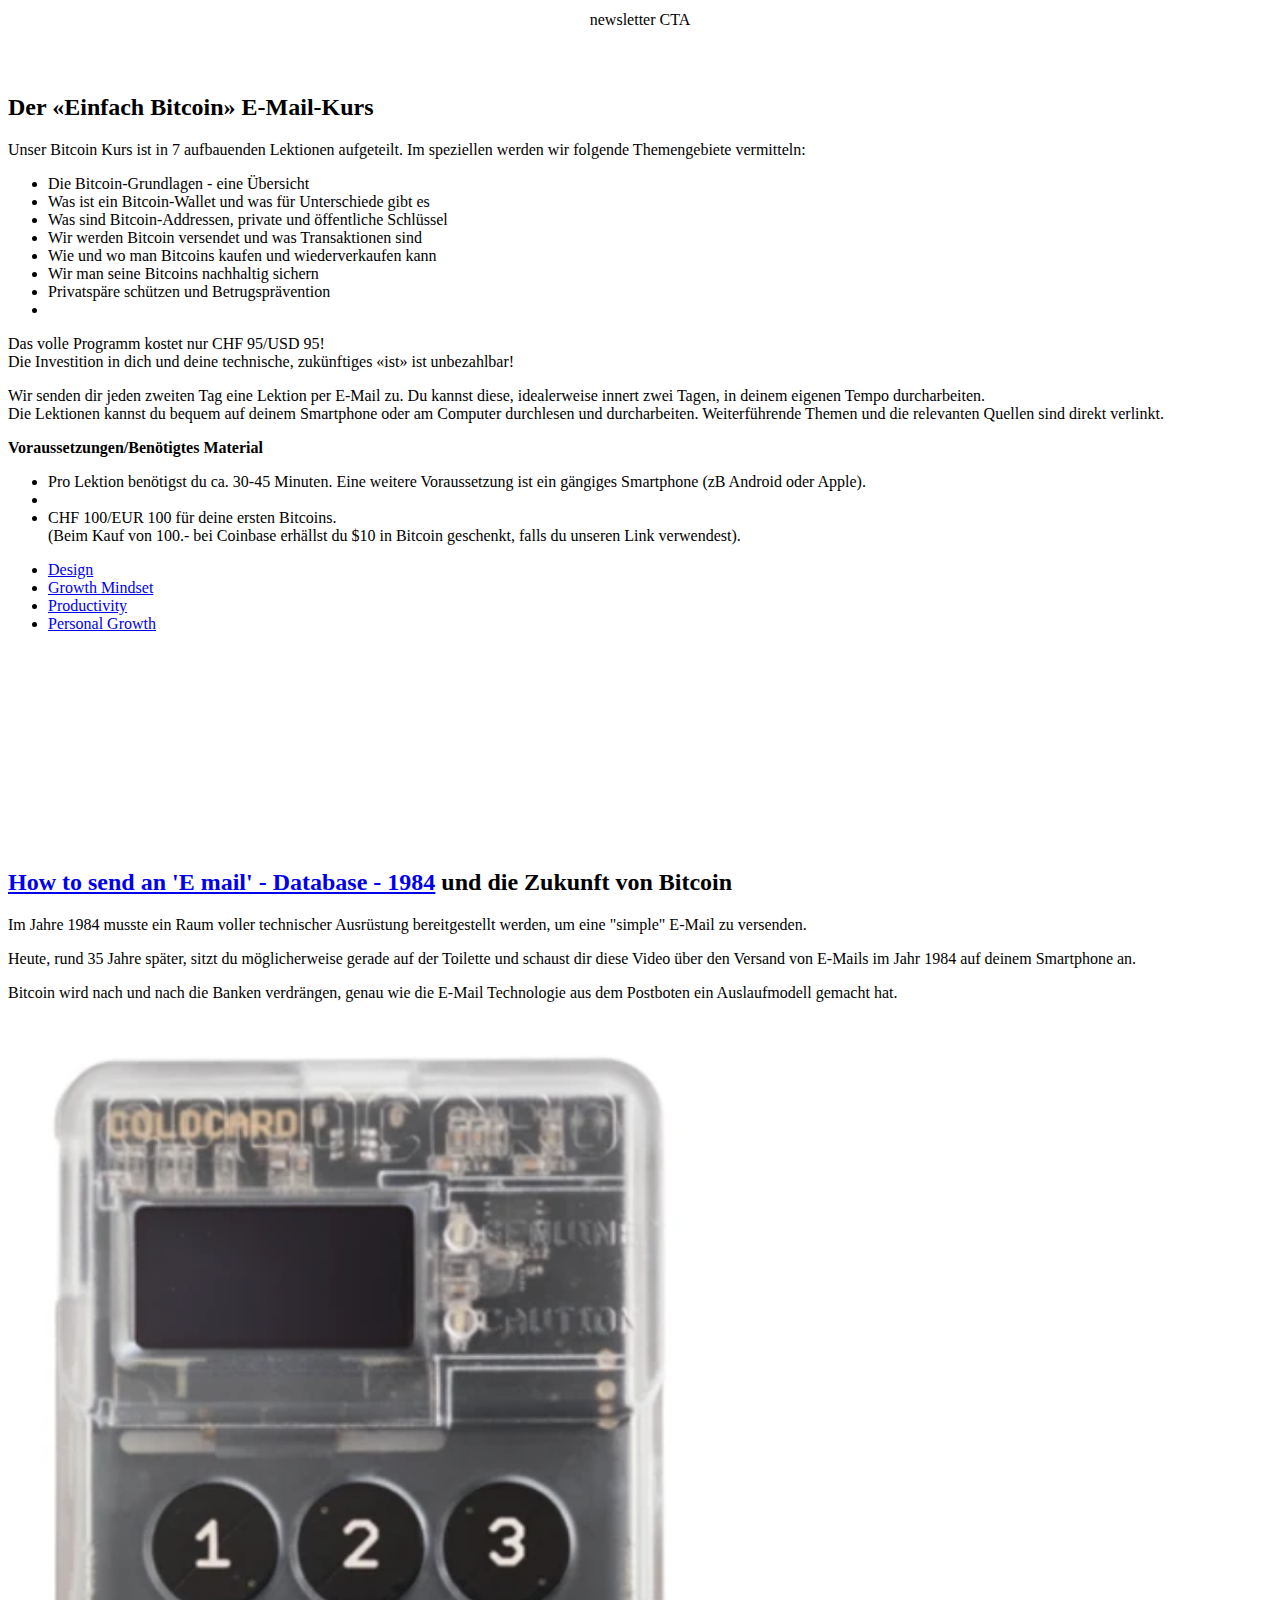
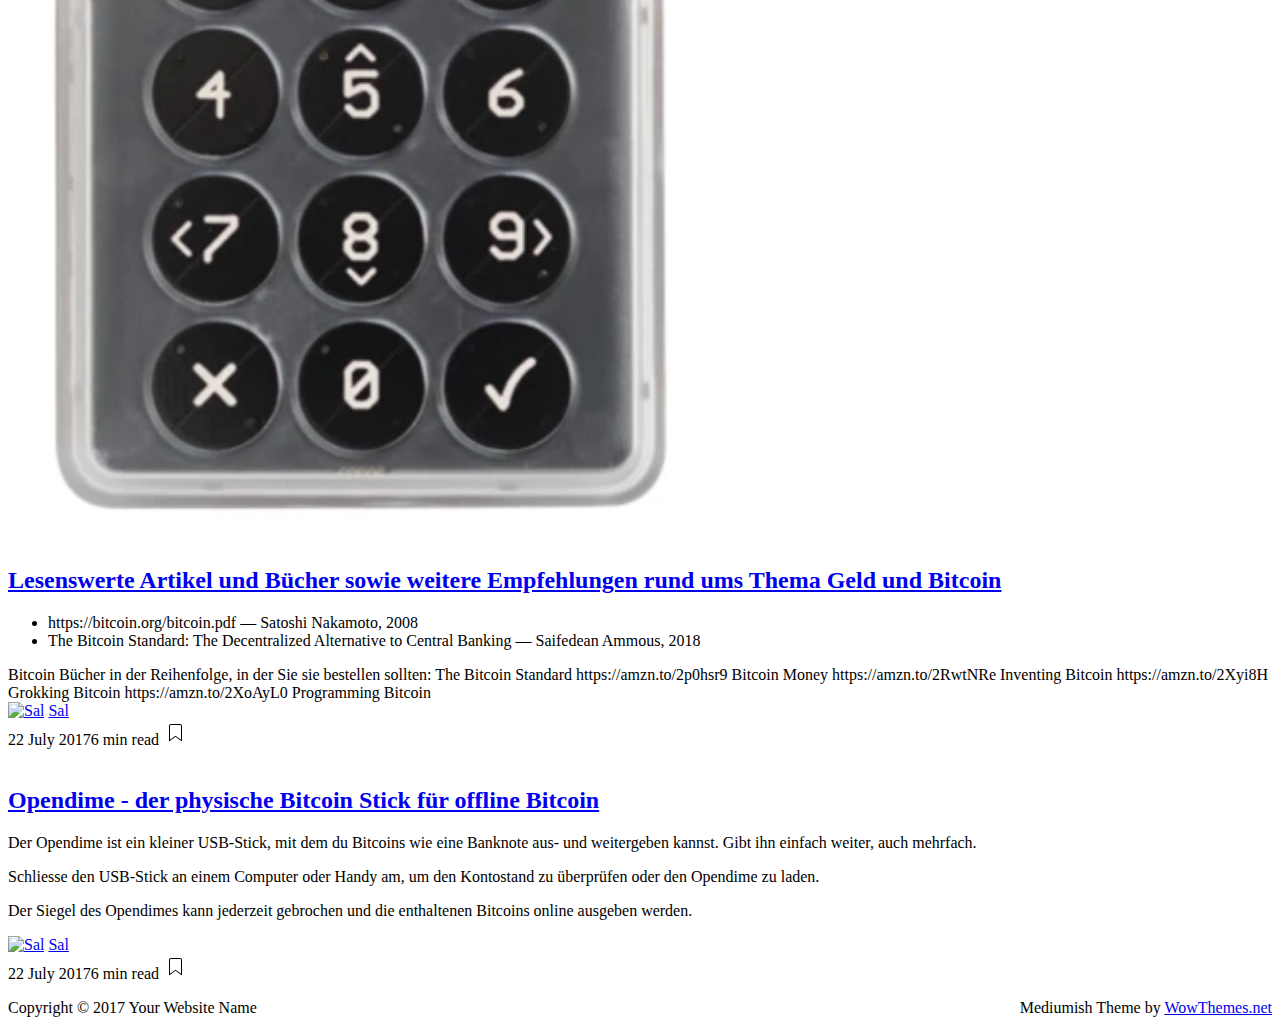
==== commit 7abe067c: "Update index.html" ====
--- a/index.html
+++ b/index.html
@@ -245,10 +245,12 @@
 <h2 class=" posttitle">Ist Bitcoin perfekt?</h2>
 <p>
 	Nein. E-Mail war es auch nicht, als es 1972 erfunden wurde.
-</p>
-				
-				
-				<p> A props E-Mail: Trage dich in unseren Verteiler ein um interessante Artikel zum Thema zu erhalten.</p>
+				</p><p>
+	Falls du jetzt einsteigst, bist du nicht bei den Ersten – aber du bist immer noch früh dran!
+</p>
+				
+				
+				<p> Wenn wir schon beim Thema E-Mail sind: Trage dich in unseren Verteiler ein um interessante Artikel zum Thema zu erhalten.</p>
 				
 				
  
